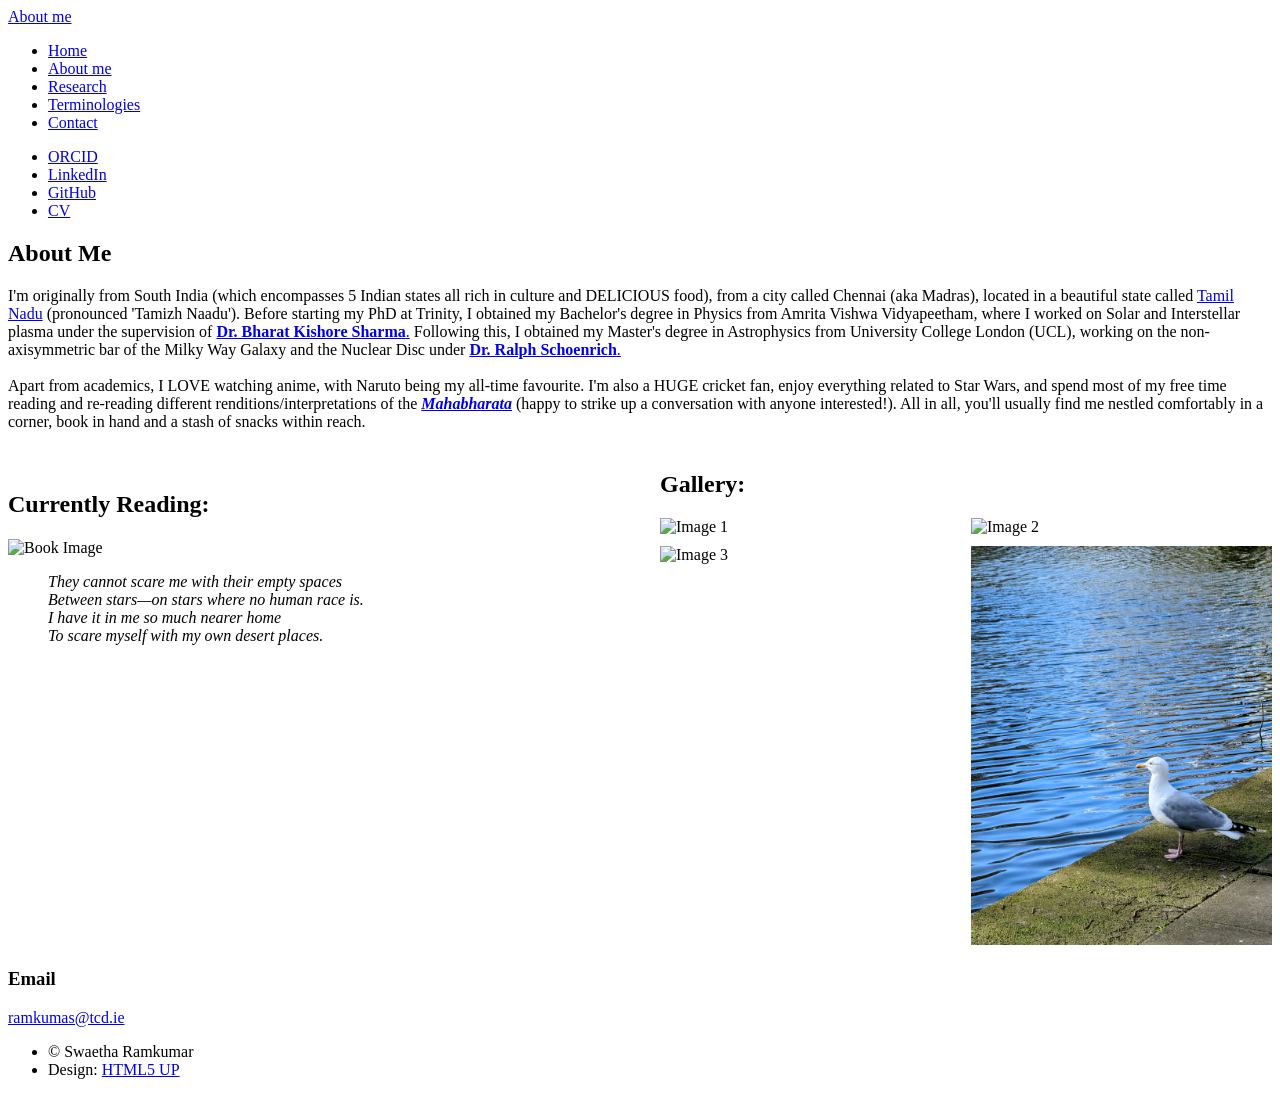
==== about.html @ e41f9b10 "Update about.html" ====
<!DOCTYPE HTML>
<!--
	Massively by HTML5 UP
	html5up.net | @ajlkn
	Free for personal and commercial use under the CCA 3.0 license (html5up.net/license)
-->
<html>
	<head>
		<title>About me</title>
		<meta charset="utf-8" />
		<meta name="viewport" content="width=device-width, initial-scale=1, user-scalable=no" />
		<link rel="stylesheet" href="assets/css/main.css" />
		<noscript><link rel="stylesheet" href="assets/css/noscript.css" /></noscript>

		<style>
			.reading-and-grid-container {
				display: flex; /* Use flexbox for layout */
				align-items: flex-start; /* Align items at the start of the flex container */
				justify-content: space-between; /* Add space between items */
				margin-top: 20px; /* Optional: Add margin to separate from previous content */
			}
			
			.currently-reading {
				flex: 0 0 50%; /* Set width of Currently Reading section to 50% */
				margin-right: 20px; /* Add spacing between Currently Reading and Image Grid */
			}
			
			.image-grid {
				flex: 0 0 50%; /* Set width of Image Grid to 50% */
			}
			
			/* Styles for Image Grid and Currently Reading sections remain unchanged */			

			.currently-reading{
				margin-top: 20px;
				margin-bottom: 20px;
			}
			.currently-reading img{
				width: 300px;
				height: auto;
				margin-right: 10px;
				vertical-align: middle;
			}
			.image-grid{
				display: grid;
				grid-template-columns: repeat(auto-fill, minmax(200px, 1fr));
				gap: 10px;
			}
			.image-item{
				width: 100%;
				overflow: hidden;
			}
			.image-item img{
				width: 100%;
				height: auto;
				object-fit: cover;
			}
		</style>

	</head>
	<style>
		h1, h2, h3 {
		  text-transform: capitalize;
		}
	  </style>
	<body class="is-preload">

		<!-- Wrapper -->
			<div id="wrapper">

				<!-- Header -->
					<header id="header">
						<a href="index.html" class="logo">About me</a>
					</header>

				<!-- Nav -->
					<nav id="nav">
						<ul class="links">
							<li><a href="index.html">Home</a></li>
                            <li class="active"><a href="about.html">About me</a></li>
							<li><a href="research.html">Research</a></li>
							<li><a href="terminologies.html">Terminologies</a></li>
							<li><a href="contact.html">Contact</a></li>
						</ul>
						<ul class="icons">
							<li><a href="https://orcid.org/0000-0003-0815-8366" class="icon brands fa-orcid"><span class="label">ORCID</span></a></li>
							<li><a href="https://www.linkedin.com/in/swaetharamkumar" class="icon brands fa-linkedin"><span class="label">LinkedIn</span></a></li>
							<li><a href="https://github.com/swaetharamkumar" class="icon brands fa-github"><span class="label">GitHub</span></a></li>
							<li><a href="CV_Swaetha.pdf" class="icon solid fa-file-pdf"><span class="label">CV</span></a></li>

						</ul>
					</nav>
				
				<!-- Main -->
					<div id="main">

						<!-- Post -->
							<section class="post">
								<header class="major">
									<h2>About me</h2>
								</header>
								<!-- <p>Donec eget ex magna.</p> -->
								<p> I'm originally from South India (which encompasses 5 Indian states all rich in culture and DELICIOUS food),
                                    from a city called Chennai (aka Madras), located in a beautiful state called <a href="https://en.wikipedia.org/wiki/Tamil_Nadu#:~:text=Tamil%20Nadu%20(%2Fˌtæ,the%20southernmost%20state%20of%20India.">Tamil Nadu</a> (pronounced 'Tamizh Naadu').
                                    
									Before starting my PhD at Trinity, I obtained my Bachelor's degree in Physics from Amrita Vishwa Vidyapeetham,
                                    where I worked on Solar and Interstellar plasma under the supervision of <a href="https://www.amrita.edu/faculty/bharat-kishore-sharma/"><b>Dr. Bharat Kishore Sharma</b>.</a>
                                    Following this, I obtained my Master's degree in Astrophysics from University College London (UCL), working on the non-axisymmetric bar of the Milky Way Galaxy and the Nuclear Disc
                                    under <a href="https://www.ucl.ac.uk/mssl/people/dr-ralph-schoenrich"><b>Dr. Ralph Schoenrich</b>.</a><br/>
                                    <br />
                                    Apart from academics, I LOVE watching anime, with Naruto being my all-time favourite.
                                    I'm also a HUGE cricket fan, enjoy everything related to Star Wars, and spend most of my free time reading and re-reading different renditions/interpretations of the <a href="https://en.wikipedia.org/wiki/Mahabharata"><b><i>Mahabharata</i></b></a> (happy to strike up a conversation with anyone interested!).
                                    All in all, you'll usually find me nestled comfortably in a corner, book in hand and a stash of snacks within reach.
                                </p>

								<!-- Currently Reading Section -->
    							<!-- <section class="currently-reading">
        							<h2>Currently reading:</h2>
        							<div>
            							<img src="images/Book.JPG" alt="Book Image">
            							<span><em><blockquote>There are more dreams and lives in your body than you realise, Narada.<br/>They all exist together.<br/>The mind itself is maya.</blockquote></em></span>
        							</div>
    							</section> -->

                                <!-- <span class="image fit"><img src="images/Amrita1.jpg" alt="" /> <i class="caption">Amrita Coimbatore (main) campus; </i> <i class="photo-credit">© Amrita Vishwa Vidyapeetham</i></span> -->
                                
                                
                                <!-- <figure class="half">
                                    <table>
                                      <tr>
                                        <td>
                                          <img style="width:400px;" src="images/Amrita2.jpg">
                                        </td>
                                        <td>
                                          <img style="height: 533px;" "width:400px;" src="images/Amrita4.jpg">
                                        </td>
                                      </tr>
                                    </table> -->
                                    <!-- <figcaption>Caption describing these two images.</figcaption> -->
                                  <!-- </figure> -->

								<!-- <div class="image-grid">
									<div class="image-item">
										<img src="images/Amrita2.jpg" alt="Image 1">
									</div>
									<div class="image-item">
										<img src="images/Amrita4.jpg" alt="Image 2">
									</div>
								</div> -->

								<!-- Currently Reading Section and Image Grid Container -->
								<div class="reading-and-grid-container">
    								<!-- Currently Reading Section -->
    								<section class="currently-reading">
        								<h2>Currently reading:</h2>
        								<div>
            								<img src="images/Book.JPG" alt="Book Image">
            								<span><em><blockquote>They cannot scare me with their empty spaces<br/>Between stars—on stars where no human race is.<br/>I have it in me so much nearer home
<br/>To scare myself with my own desert places.</blockquote></em></span>
        								</div>
   									 </section>

    								<!-- Image Grid -->
									<section class = "image">
										<h2>Gallery:</h2>
										<div class="image-grid">
											<div class="image-item">
												<img src="images/CoM.jpg" alt="Image 1">
											</div>
											<div class="image-item">
												<img src="images/img1.jpg" alt="Image 2">
											</div>
											<div class="image-item">
												<img src="images/Gallery_Image1.PNG" alt="Image 3">
											</div>
											<div class="image-item">
												<img src="images/Gallery_Image2.jpg" alt="Image 4">
											</div>
										</div>
									</section>
    								
								</div>

								
								
                                
                                <!-- <div class="box alt">
                                    <div class="row gtr-50 gtr-uniform">
                                        <div class="col-4"><span class="image fit"><img src="images/Amrita2.jpg" height="500" width="800" alt="" /></span></div>
                                        <div class="col-4"><span class="image fit"><img src="images/Amrita3.jpg" width="1000" alt="" /></span></div>
								 -->
								<!-- <p>Donec eget ex magna. Interdum et malesuada fames ac ante ipsum primis in faucibus. Pellentesque venenatis dolor imperdiet dolor mattis sagittis. Praesent rutrum sem diam, vitae egestas enim auctor sit amet. Pellentesque leo mauris, consectetur id ipsum sit amet, fergiat. Pellentesque in mi eu massa lacinia malesuada et a elit. Donec urna ex, lacinia in purus ac, pretium pulvinar mauris. Nunc lorem mauris, fringilla in aliquam at, euismod in lectus. Pellentesque habitant morbi tristique senectus et netus et malesuada fames ac turpis egestas. Curabitur sapien risus, commodo eget turpis at, elementum convallis enim turpis, lorem ipsum dolor sit amet nullam.</p> -->
								<!-- <p>Lorem ipsum dolor sit amet, consectetur adipiscing elit. Duis dapibus rutrum facilisis. Class aptent taciti sociosqu ad litora torquent per conubia nostra, per inceptos himenaeos. Etiam tristique libero eu nibh porttitor fermentum. Nullam venenatis erat id vehicula viverra. Nunc ultrices eros ut ultricies condimentum. Mauris risus lacus, blandit sit amet venenatis non, bibendum vitae dolor. Nunc lorem mauris, fringilla in aliquam at, euismod in lectus. Pellentesque habitant morbi tristique senectus et netus et malesuada fames ac turpis egestas. In non lorem sit amet elit placerat maximus. Pellentesque aliquam maximus risus. Donec eget ex magna. Interdum et malesuada fames ac ante ipsum primis in faucibus. Pellentesque venenatis dolor imperdiet dolor mattis sagittis. Praesent rutrum sem diam, vitae egestas enim auctor sit amet. Pellentesque leo mauris, consectetur id ipsum.</p> -->
							</section>

					</div>

				<!-- Footer -->
					<footer id="footer">
							<section>
								<h3>Email</h3>
								<p><a href="mailto: ramkumas@tcd.ie" <span class="label"></span>ramkumas@tcd.ie</a></p>
								<!-- <p><a href="#">ramkumas@tcd.ie</a></p> -->
							</section>
							
						</section>
					</footer>

				<!-- Copyright -->
					<div id="copyright">
						<ul><li>&copy; Swaetha Ramkumar</li><li>Design: <a href="https://html5up.net">HTML5 UP</a></li></ul>
					</div>

			</div>

		<!-- Scripts -->
			<script src="assets/js/jquery.min.js"></script>
			<script src="assets/js/jquery.scrollex.min.js"></script>
			<script src="assets/js/jquery.scrolly.min.js"></script>
			<script src="assets/js/browser.min.js"></script>
			<script src="assets/js/breakpoints.min.js"></script>
			<script src="assets/js/util.js"></script>
			<script src="assets/js/main.js"></script>

	</body>
</html>
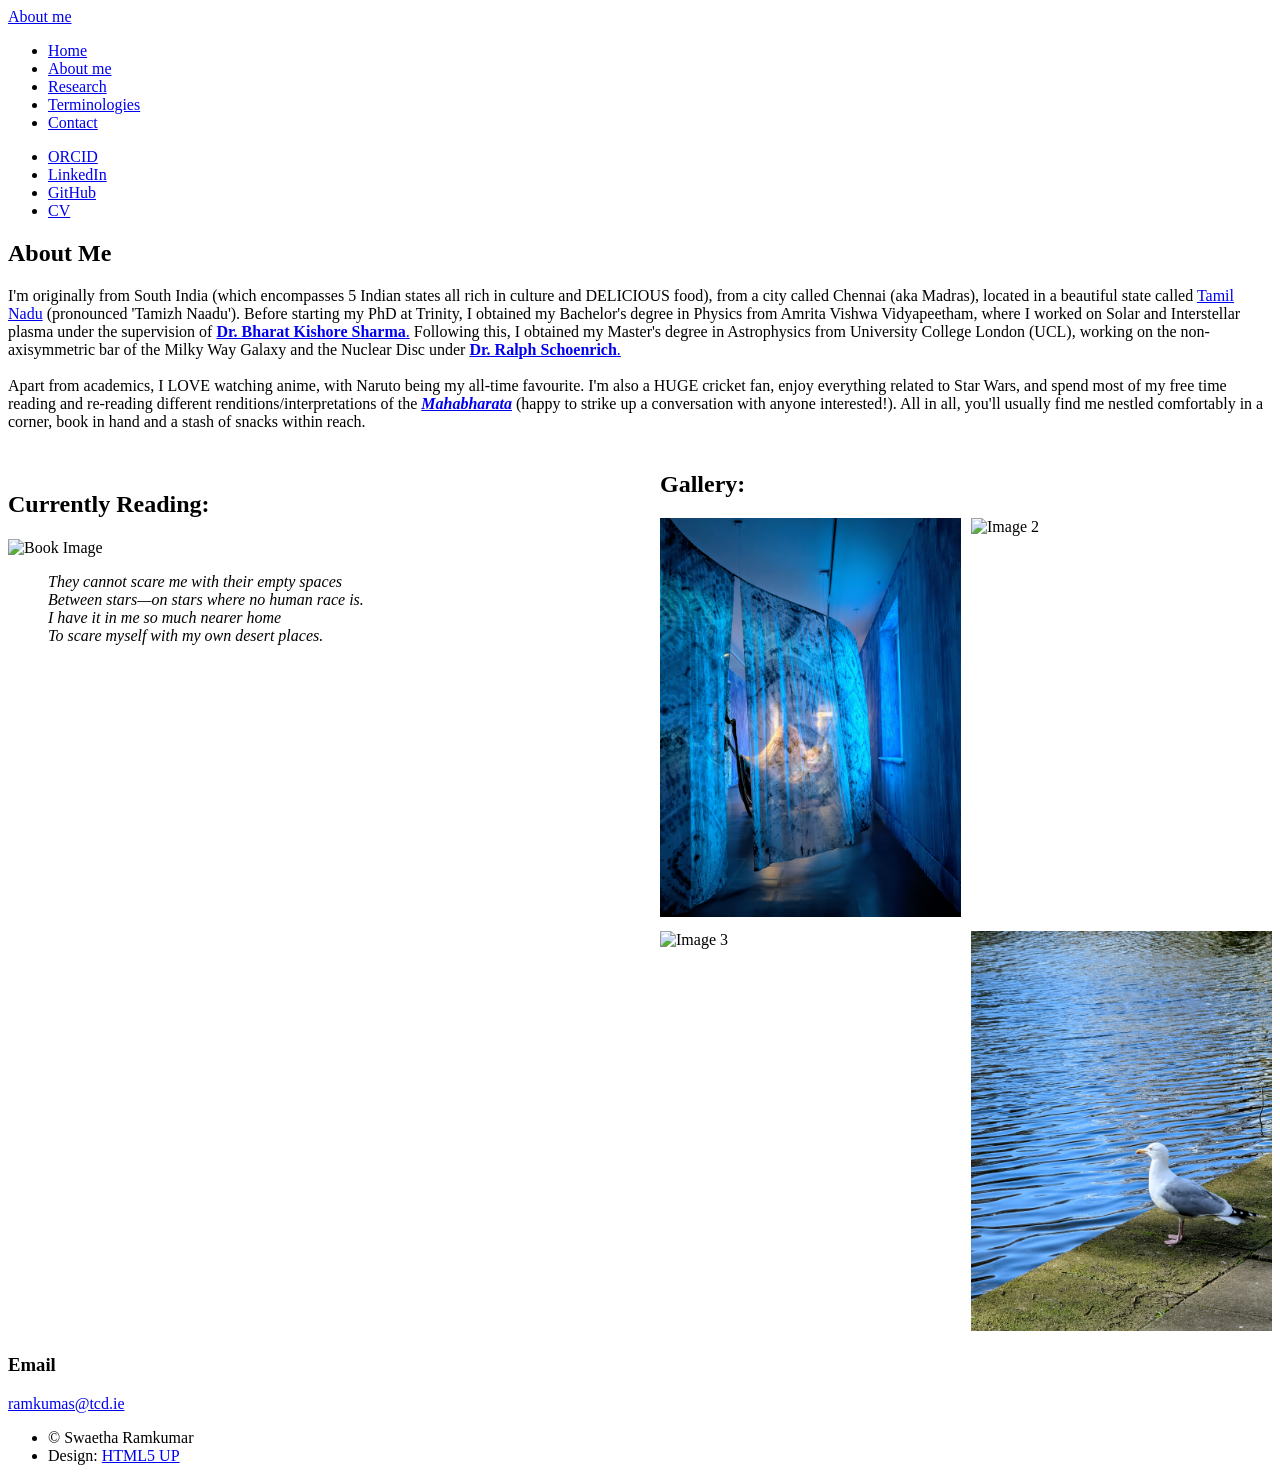
==== commit a2aab197: "Update about.html" ====
--- a/about.html
+++ b/about.html
@@ -165,13 +165,13 @@
 										<h2>Gallery:</h2>
 										<div class="image-grid">
 											<div class="image-item">
-												<img src="images/CoM.jpg" alt="Image 1">
+												<img src="images/Gallery_Image3.jpg" alt="Image 1">
 											</div>
 											<div class="image-item">
 												<img src="images/img1.jpg" alt="Image 2">
 											</div>
 											<div class="image-item">
-												<img src="images/Gallery_Image1.PNG" alt="Image 3">
+												<img src="images/Gallery_Image1.jpg" alt="Image 3">
 											</div>
 											<div class="image-item">
 												<img src="images/Gallery_Image2.jpg" alt="Image 4">
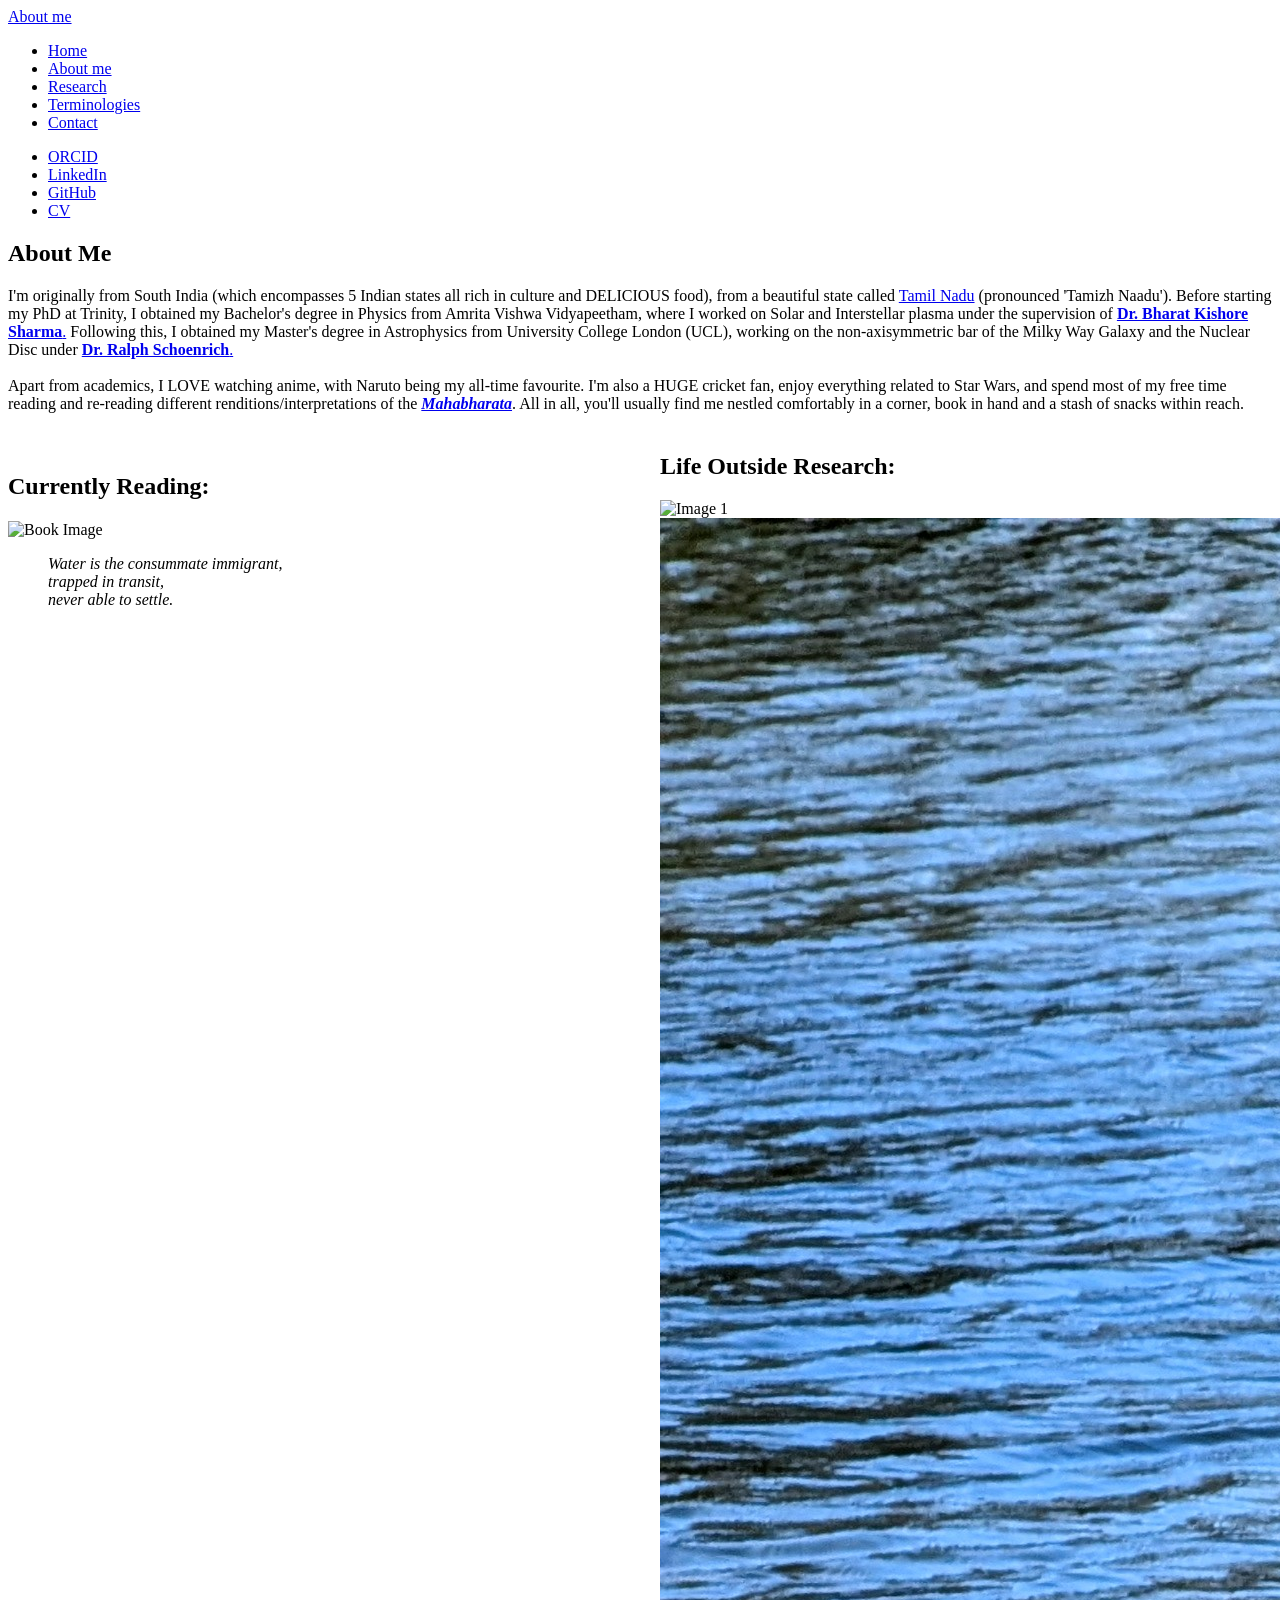
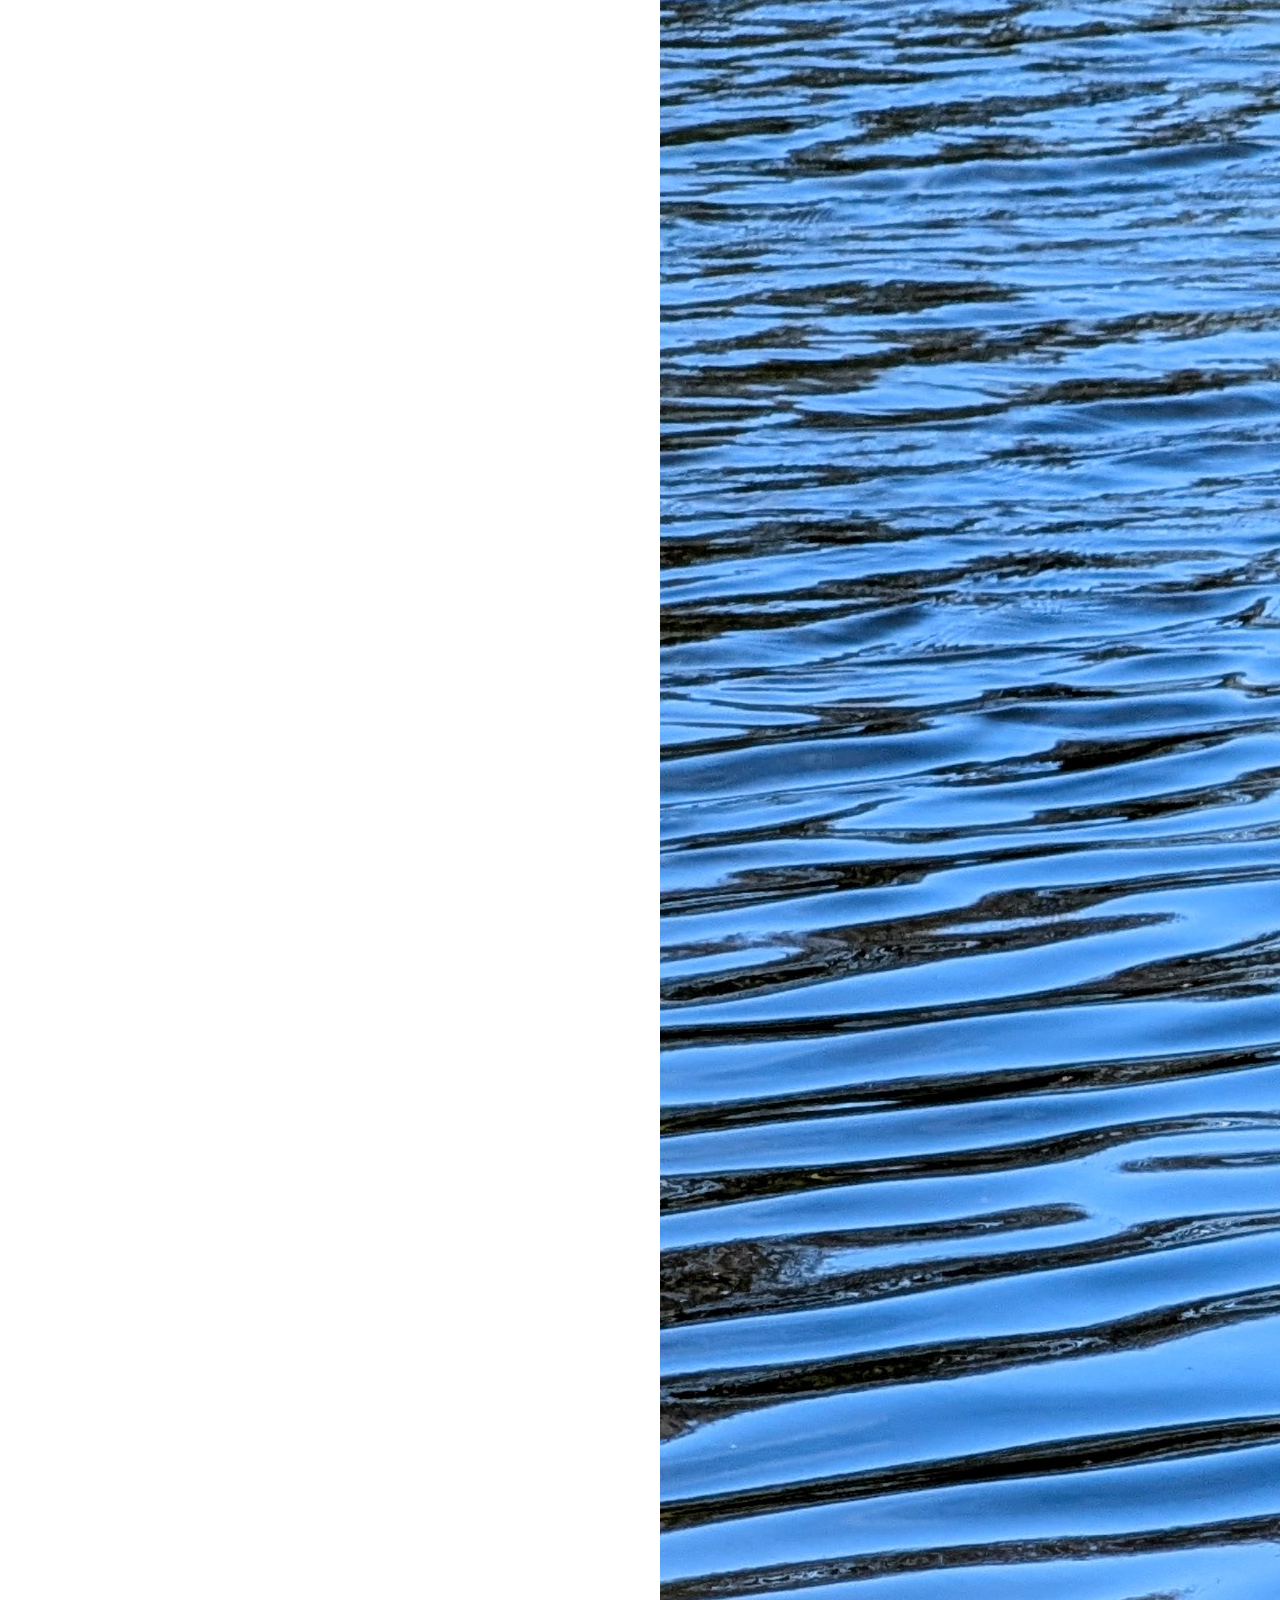
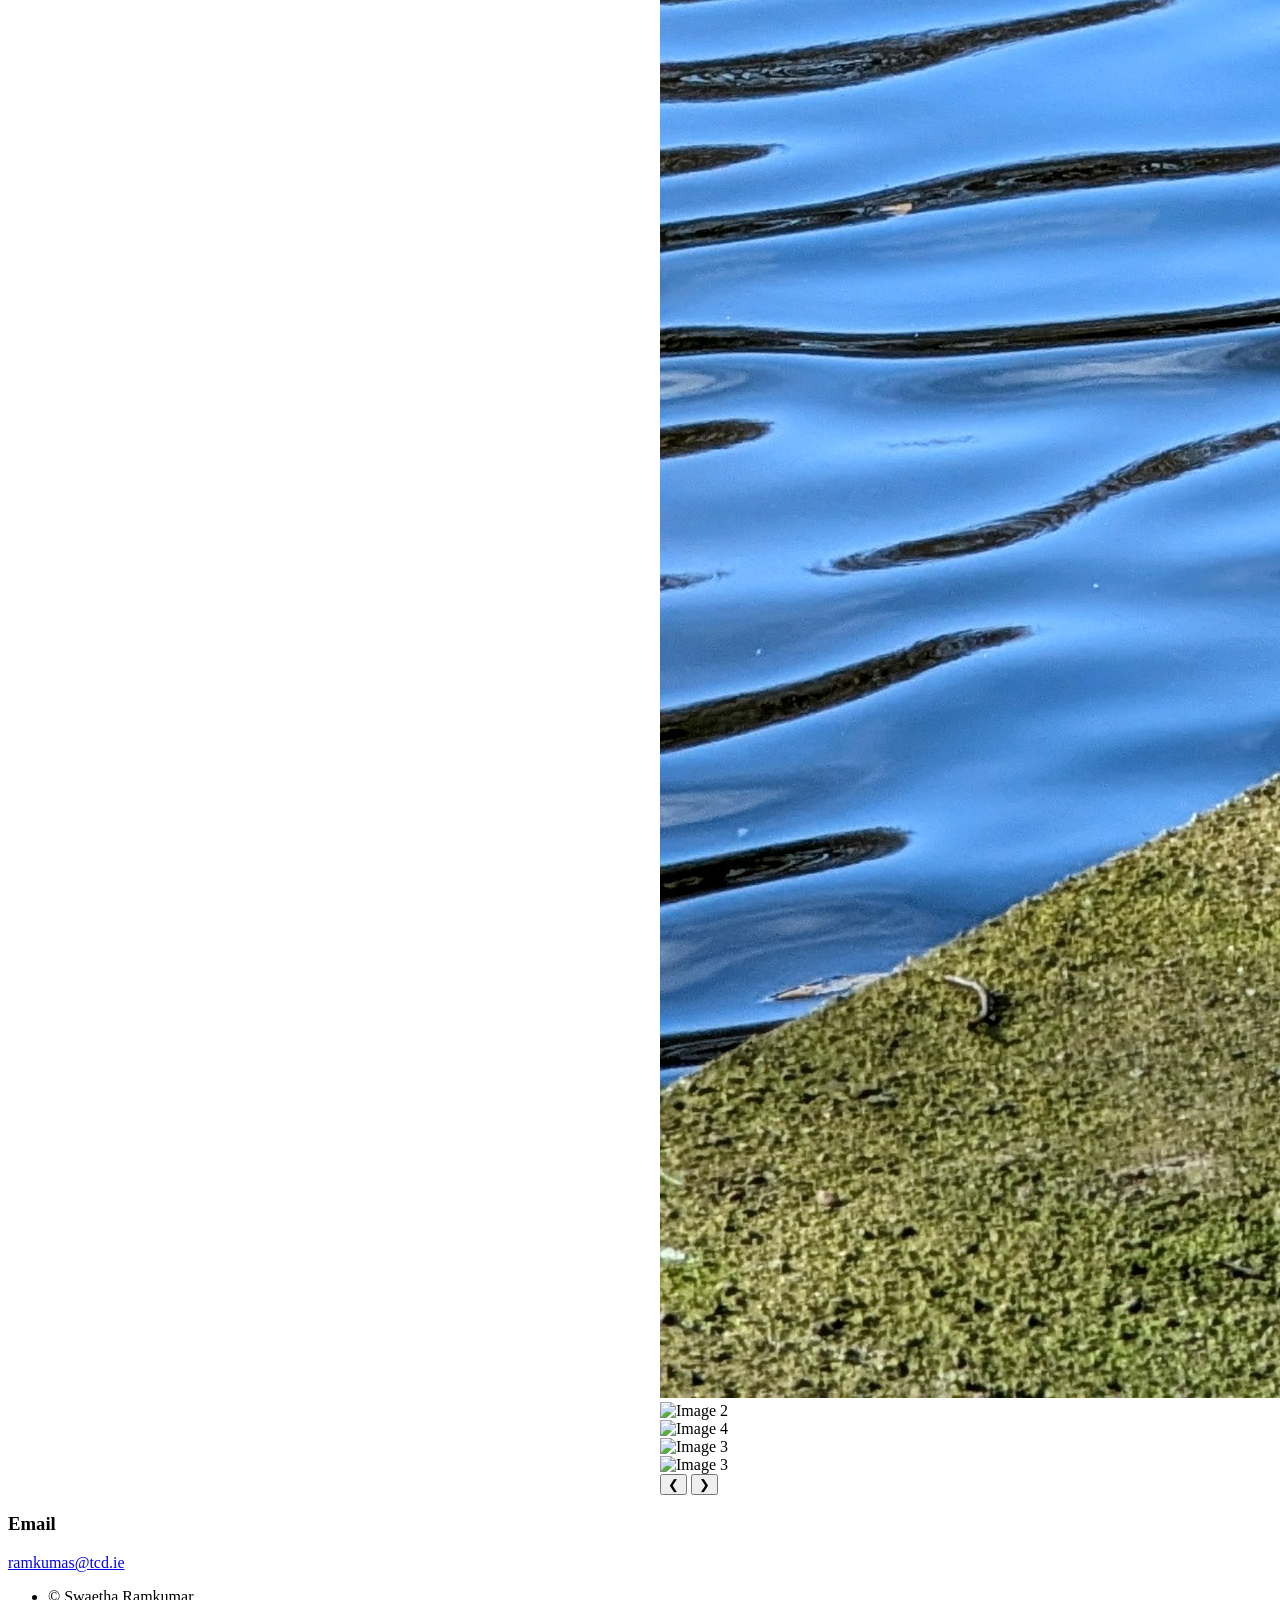
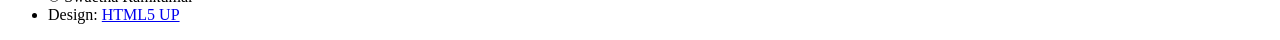
==== commit 421aaaa8: "Add files via upload" ====
--- a/about.html
+++ b/about.html
@@ -101,7 +101,7 @@
 								</header>
 								<!-- <p>Donec eget ex magna.</p> -->
 								<p> I'm originally from South India (which encompasses 5 Indian states all rich in culture and DELICIOUS food),
-                                    from a city called Chennai (aka Madras), located in a beautiful state called <a href="https://en.wikipedia.org/wiki/Tamil_Nadu#:~:text=Tamil%20Nadu%20(%2Fˌtæ,the%20southernmost%20state%20of%20India.">Tamil Nadu</a> (pronounced 'Tamizh Naadu').
+                                    from a beautiful state called <a href="https://en.wikipedia.org/wiki/Tamil_Nadu#:~:text=Tamil%20Nadu%20(%2Fˌtæ,the%20southernmost%20state%20of%20India.">Tamil Nadu</a> (pronounced 'Tamizh Naadu').
                                     
 									Before starting my PhD at Trinity, I obtained my Bachelor's degree in Physics from Amrita Vishwa Vidyapeetham,
                                     where I worked on Solar and Interstellar plasma under the supervision of <a href="https://www.amrita.edu/faculty/bharat-kishore-sharma/"><b>Dr. Bharat Kishore Sharma</b>.</a>
@@ -109,44 +109,9 @@
                                     under <a href="https://www.ucl.ac.uk/mssl/people/dr-ralph-schoenrich"><b>Dr. Ralph Schoenrich</b>.</a><br/>
                                     <br />
                                     Apart from academics, I LOVE watching anime, with Naruto being my all-time favourite.
-                                    I'm also a HUGE cricket fan, enjoy everything related to Star Wars, and spend most of my free time reading and re-reading different renditions/interpretations of the <a href="https://en.wikipedia.org/wiki/Mahabharata"><b><i>Mahabharata</i></b></a> (happy to strike up a conversation with anyone interested!).
+                                    I'm also a HUGE cricket fan, enjoy everything related to Star Wars, and spend most of my free time reading and re-reading different renditions/interpretations of the <a href="https://en.wikipedia.org/wiki/Mahabharata"><b><i>Mahabharata</i></b></a>.
                                     All in all, you'll usually find me nestled comfortably in a corner, book in hand and a stash of snacks within reach.
                                 </p>
-
-								<!-- Currently Reading Section -->
-    							<!-- <section class="currently-reading">
-        							<h2>Currently reading:</h2>
-        							<div>
-            							<img src="images/Book.JPG" alt="Book Image">
-            							<span><em><blockquote>There are more dreams and lives in your body than you realise, Narada.<br/>They all exist together.<br/>The mind itself is maya.</blockquote></em></span>
-        							</div>
-    							</section> -->
-
-                                <!-- <span class="image fit"><img src="images/Amrita1.jpg" alt="" /> <i class="caption">Amrita Coimbatore (main) campus; </i> <i class="photo-credit">© Amrita Vishwa Vidyapeetham</i></span> -->
-                                
-                                
-                                <!-- <figure class="half">
-                                    <table>
-                                      <tr>
-                                        <td>
-                                          <img style="width:400px;" src="images/Amrita2.jpg">
-                                        </td>
-                                        <td>
-                                          <img style="height: 533px;" "width:400px;" src="images/Amrita4.jpg">
-                                        </td>
-                                      </tr>
-                                    </table> -->
-                                    <!-- <figcaption>Caption describing these two images.</figcaption> -->
-                                  <!-- </figure> -->
-
-								<!-- <div class="image-grid">
-									<div class="image-item">
-										<img src="images/Amrita2.jpg" alt="Image 1">
-									</div>
-									<div class="image-item">
-										<img src="images/Amrita4.jpg" alt="Image 2">
-									</div>
-								</div> -->
 
 								<!-- Currently Reading Section and Image Grid Container -->
 								<div class="reading-and-grid-container">
@@ -155,13 +120,12 @@
         								<h2>Currently reading:</h2>
         								<div>
             								<img src="images/Book.JPG" alt="Book Image">
-            								<span><em><blockquote>They cannot scare me with their empty spaces<br/>Between stars—on stars where no human race is.<br/>I have it in me so much nearer home
-<br/>To scare myself with my own desert places.</blockquote></em></span>
+            								<span><em><blockquote>Water is the consummate immigrant,<br/>trapped in transit,<br/>never able to settle.</blockquote></em></span>
         								</div>
    									 </section>
 
     								<!-- Image Grid -->
-									<section class = "image">
+									<!-- <section class = "image">
 										<h2>Gallery:</h2>
 										<div class="image-grid">
 											<div class="image-item">
@@ -177,7 +141,51 @@
 												<img src="images/Gallery_Image2.jpg" alt="Image 4">
 											</div>
 										</div>
-									</section>
+									</section> -->
+
+									<!-- <section class="carousel-gallery">
+										<h2>Gallery:</h2>
+										<div class="carousel-container">
+											<div class="carousel-track">
+												<img src="images/Gallery_Image3.jpg" alt="Image 1" class="carousel-image">
+												<img src="images/img1.jpg" alt="Image 2" class="carousel-image">
+												<img src="images/Gallery_Image1.jpg" alt="Image 3" class="carousel-image">
+												<img src="images/Gallery_Image2.jpg" alt="Image 4" class="carousel-image">
+											</div>
+										</div>
+										<button class="carousel-btn prev">&#10094;</button>
+										<button class="carousel-btn next">&#10095;</button>
+									</section> -->
+									<!-- <br /> -->
+									<!-- Carousel -->
+									<section class="image">
+										<h2>Life outside research:</h2>
+										<div class="carousel">
+	  										<div class="carousel-slide">
+												<img src="images/Gallery_Image4.jpg" alt="Image 1" />
+	  										</div>
+											  <div class="carousel-slide">
+												<img src="images/Gallery_Image2.jpg" alt="Image 4" />
+	  										</div>
+	  										<div class="carousel-slide">
+												<img src="images/Gallery_Image5.jpg" alt="Image 2" />
+	  										</div>
+											<div class="carousel-slide">
+												<img src="images/Gallery_Image8.jpg" alt="Image 4" />
+	  										</div>
+	  										<div class="carousel-slide">
+												<img src="images/Gallery_Image6.jpg" alt="Image 3" />
+	  										</div>
+											<div class="carousel-slide">
+												<img src="images/Gallery_Image9.jpg" alt="Image 3" />
+	  										</div>
+	  										<button class="carousel-prev">&#10094;</button>
+	  										<button class="carousel-next">&#10095;</button>
+										</div>
+  									</section>
+  
+									
+									
     								
 								</div>
 
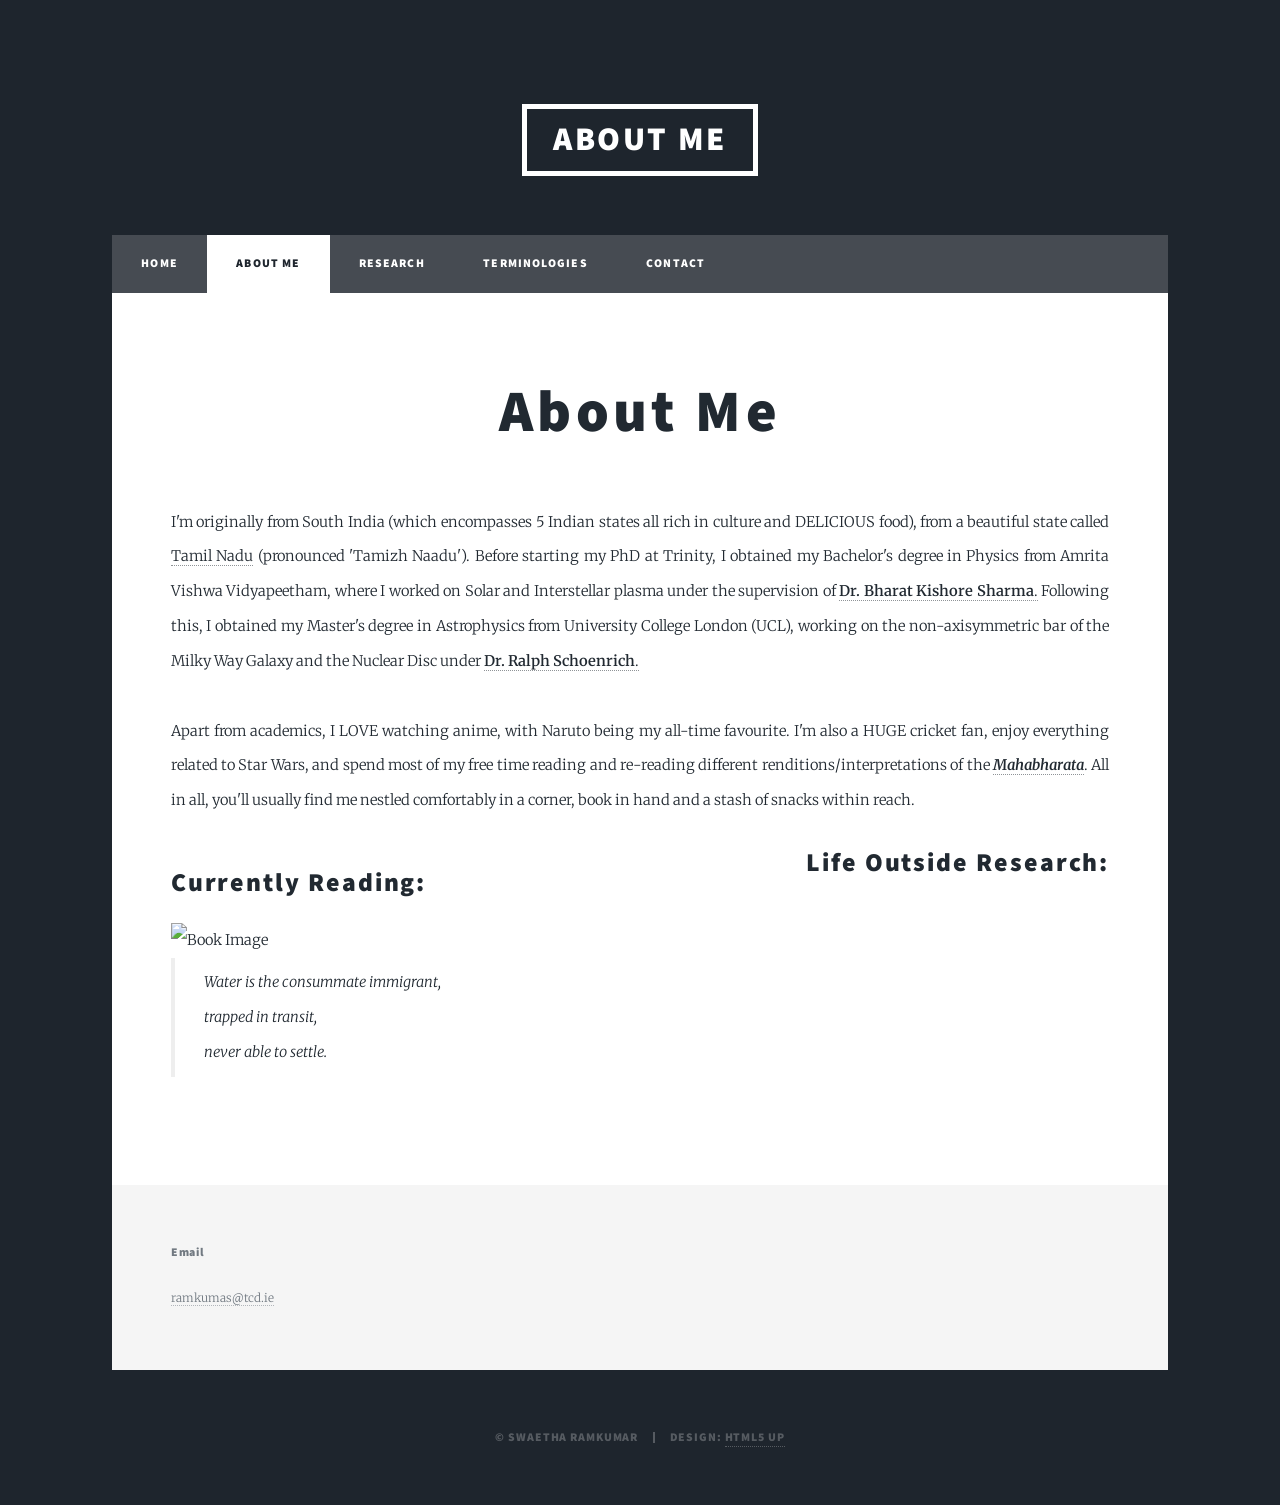
==== commit 3161da0e: "Update about.html" ====
--- a/about.html
+++ b/about.html
@@ -162,22 +162,22 @@
 										<h2>Life outside research:</h2>
 										<div class="carousel">
 	  										<div class="carousel-slide">
-												<img src="images/Gallery_Image4.jpg" alt="Image 1" />
+												<img src="images/Gallery_Image4.JPG" alt="Image 1" />
 	  										</div>
 											  <div class="carousel-slide">
 												<img src="images/Gallery_Image2.jpg" alt="Image 4" />
 	  										</div>
 	  										<div class="carousel-slide">
-												<img src="images/Gallery_Image5.jpg" alt="Image 2" />
+												<img src="images/Gallery_Image5.JPG" alt="Image 2" />
 	  										</div>
 											<div class="carousel-slide">
-												<img src="images/Gallery_Image8.jpg" alt="Image 4" />
+												<img src="images/Gallery_Image8.JPG" alt="Image 4" />
 	  										</div>
 	  										<div class="carousel-slide">
-												<img src="images/Gallery_Image6.jpg" alt="Image 3" />
+												<img src="images/Gallery_Image6.JPG" alt="Image 3" />
 	  										</div>
 											<div class="carousel-slide">
-												<img src="images/Gallery_Image9.jpg" alt="Image 3" />
+												<img src="images/Gallery_Image9.JPG" alt="Image 3" />
 	  										</div>
 	  										<button class="carousel-prev">&#10094;</button>
 	  										<button class="carousel-next">&#10095;</button>
--- a/assets/css/main.css
+++ b/assets/css/main.css
@@ -0,0 +1,4937 @@
+@import url(fontawesome-all.min.css);
+@import url("https://fonts.googleapis.com/css?family=Merriweather:300,700,300italic,700italic|Source+Sans+Pro:900");
+
+/*
+	Massively by HTML5 UP
+	html5up.net | @ajlkn
+	Free for personal and commercial use under the CCA 3.0 license (html5up.net/license)
+*/
+
+html, body, div, span, applet, object,
+iframe, h1, h2, h3, h4, h5, h6, p, blockquote,
+pre, a, abbr, acronym, address, big, cite,
+code, del, dfn, em, img, ins, kbd, q, s, samp,
+small, strike, strong, sub, sup, tt, var, b,
+u, i, center, dl, dt, dd, ol, ul, li, fieldset,
+form, label, legend, table, caption, tbody,
+tfoot, thead, tr, th, td, article, aside,
+canvas, details, embed, figure, figcaption,
+footer, header, hgroup, menu, nav, output, ruby,
+section, summary, time, mark, audio, video {
+	margin: 0;
+	padding: 0;
+	border: 0;
+	font-size: 100%;
+	font: inherit;
+	vertical-align: baseline;}
+
+article, aside, details, figcaption, figure,
+footer, header, hgroup, menu, nav, section {
+	display: block;}
+
+body {
+	line-height: 1;
+}
+
+ol, ul {
+	list-style: none;
+}
+
+blockquote, q {
+	quotes: none;
+}
+
+	blockquote:before, blockquote:after, q:before, q:after {
+		content: '';
+		content: none;
+	}
+
+table {
+	border-collapse: collapse;
+	border-spacing: 0;
+}
+
+body {
+	-webkit-text-size-adjust: none;
+}
+
+mark {
+	background-color: transparent;
+	color: inherit;
+}
+
+input::-moz-focus-inner {
+	border: 0;
+	padding: 0;
+}
+
+input, select, textarea {
+	-moz-appearance: none;
+	-webkit-appearance: none;
+	-ms-appearance: none;
+	appearance: none;
+}
+
+/* Basic */
+
+	@-ms-viewport {
+		width: device-width;
+	}
+
+	body {
+		-ms-overflow-style: scrollbar;
+	}
+
+	@media screen and (max-width: 480px) {
+
+		html, body {
+			min-width: 320px;
+		}
+
+	}
+
+	html {
+		box-sizing: border-box;
+	}
+
+	*, *:before, *:after {
+		box-sizing: inherit;
+	}
+
+	body {
+		background-color: #1e252d;
+	}
+
+		body.is-preload *, body.is-preload *:before, body.is-preload *:after {
+			-moz-animation: none !important;
+			-webkit-animation: none !important;
+			-ms-animation: none !important;
+			animation: none !important;
+			-moz-transition: none !important;
+			-webkit-transition: none !important;
+			-ms-transition: none !important;
+			transition: none !important;
+		}
+
+/* Type */
+
+	html {
+		font-size: 16pt;
+	}
+
+		@media screen and (max-width: 1680px) {
+
+			html {
+				font-size: 12pt;
+			}
+
+		}
+
+		@media screen and (max-width: 1280px) {
+
+			html {
+				font-size: 11pt;
+			}
+
+		}
+
+		@media screen and (max-width: 360px) {
+
+			html {
+				font-size: 10pt;
+			}
+
+		}
+
+	body {
+		color: #212931;
+	}
+
+	body, input, select, textarea {
+		font-family: "Merriweather", Georgia, serif;
+		font-weight: 300;
+		font-size: 1rem;
+		line-height: 2.375;
+	}
+
+	a {
+		-moz-transition: color 0.2s ease-in-out, background-color 0.2s ease-in-out, border-color 0.2s ease-in-out, box-shadow 0.2s ease-in-out;
+		-webkit-transition: color 0.2s ease-in-out, background-color 0.2s ease-in-out, border-color 0.2s ease-in-out, box-shadow 0.2s ease-in-out;
+		-ms-transition: color 0.2s ease-in-out, background-color 0.2s ease-in-out, border-color 0.2s ease-in-out, box-shadow 0.2s ease-in-out;
+		transition: color 0.2s ease-in-out, background-color 0.2s ease-in-out, border-color 0.2s ease-in-out, box-shadow 0.2s ease-in-out;
+		border-bottom: dotted 1px;
+		text-decoration: none;
+	}
+
+		a:hover {
+			border-bottom-color: transparent;
+		}
+
+	strong, b {
+		font-weight: 600;
+	}
+
+	em, i {
+		font-style: italic;
+	}
+
+	p {
+		text-align: justify;
+		margin: 0 0 2rem 0;
+	}
+
+	h1, h2, h3, h4, h5, h6 {
+		font-family: "Source Sans Pro", Helvetica, sans-serif;
+		font-weight: 900;
+		line-height: 1.5;
+		letter-spacing: 0.075em;
+		text-transform: uppercase;
+		margin: 0 0 1rem 0;
+	}
+
+		h1 a, h2 a, h3 a, h4 a, h5 a, h6 a {
+			border-bottom: 0;
+			color: inherit;
+			text-decoration: none;
+		}
+
+	h1 {
+		font-size: 4rem;
+		line-height: 1.1;
+		margin: 0 0 2rem 0;
+	}
+
+	h2 {
+		font-size: 1.75rem;
+		line-height: 1.3;
+		margin: 0 0 1.5rem 0;
+	}
+
+	h3 {
+		font-size: 1.25rem;
+		margin: 0 0 1.5rem 0;
+	}
+
+	h4 {
+		font-size: 1rem;
+	}
+
+	h5 {
+		font-size: 0.9rem;
+	}
+
+	h6 {
+		font-size: 0.8rem;
+	}
+
+	sub {
+		font-size: 0.8rem;
+		position: relative;
+		top: 0.5rem;
+	}
+
+	sup {
+		font-size: 0.8rem;
+		position: relative;
+		top: -0.5rem;
+	}
+
+	blockquote {
+		border-left: solid 4px;
+		font-style: italic;
+		margin: 0 0 2rem 0;
+		padding: 0.5rem 0 0.5rem 2rem;
+	}
+
+	code {
+		border: solid 2px;
+		font-family: "Courier New", monospace;
+		font-size: 0.9rem;
+		margin: 0 0.25rem;
+		padding: 0.25rem 0.65rem;
+	}
+
+	pre {
+		-webkit-overflow-scrolling: touch;
+		font-family: "Courier New", monospace;
+		font-size: 0.9rem;
+		margin: 0 0 2rem 0;
+	}
+
+		pre code {
+			display: block;
+			line-height: 1.75;
+			padding: 1rem 1.5rem;
+			overflow-x: auto;
+		}
+
+	hr {
+		border: 0;
+		border-bottom: solid 2px;
+		margin: 3rem 0;
+	}
+
+		hr.major {
+			margin: 5rem 0;
+		}
+
+	.align-left {
+		text-align: left;
+	}
+
+	.align-center {
+		text-align: center;
+	}
+
+	.align-right {
+		text-align: right;
+	}
+
+	input, select, textarea {
+		color: #212931;
+	}
+
+	a {
+		color: #212931;
+		border-bottom-color: rgba(33, 41, 49, 0.5);
+	}
+
+		a:hover {
+			border-bottom-color: transparent;
+			color: #18bfef !important;
+		}
+
+	strong, b {
+		color: #212931;
+	}
+
+	h1, h2, h3, h4, h5, h6 {
+		color: #212931;
+	}
+
+	blockquote {
+		border-left-color: #eeeeee;
+	}
+
+	code {
+		background: rgba(220, 220, 220, 0.25);
+		border-color: #eeeeee;
+	}
+
+	hr {
+		border-bottom-color: #eeeeee;
+	}
+
+/* Row */
+
+	.row {
+		display: flex;
+		flex-wrap: wrap;
+		box-sizing: border-box;
+		align-items: stretch;
+	}
+
+		.row > * {
+			box-sizing: border-box;
+		}
+
+		.row.gtr-uniform > * > :last-child {
+			margin-bottom: 0;
+		}
+
+		.row.aln-left {
+			justify-content: flex-start;
+		}
+
+		.row.aln-center {
+			justify-content: center;
+		}
+
+		.row.aln-right {
+			justify-content: flex-end;
+		}
+
+		.row.aln-top {
+			align-items: flex-start;
+		}
+
+		.row.aln-middle {
+			align-items: center;
+		}
+
+		.row.aln-bottom {
+			align-items: flex-end;
+		}
+
+		.row > .imp {
+			order: -1;
+		}
+
+		.row > .col-1 {
+			width: 8.33333%;
+		}
+
+		.row > .off-1 {
+			margin-left: 8.33333%;
+		}
+
+		.row > .col-2 {
+			width: 16.66667%;
+		}
+
+		.row > .off-2 {
+			margin-left: 16.66667%;
+		}
+
+		.row > .col-3 {
+			width: 25%;
+		}
+
+		.row > .off-3 {
+			margin-left: 25%;
+		}
+
+		.row > .col-4 {
+			width: 33.33333%;
+		}
+
+		.row > .off-4 {
+			margin-left: 33.33333%;
+		}
+
+		.row > .col-5 {
+			width: 41.66667%;
+		}
+
+		.row > .off-5 {
+			margin-left: 41.66667%;
+		}
+
+		.row > .col-6 {
+			width: 50%;
+		}
+
+		.row > .off-6 {
+			margin-left: 50%;
+		}
+
+		.row > .col-7 {
+			width: 58.33333%;
+		}
+
+		.row > .off-7 {
+			margin-left: 58.33333%;
+		}
+
+		.row > .col-8 {
+			width: 66.66667%;
+		}
+
+		.row > .off-8 {
+			margin-left: 66.66667%;
+		}
+
+		.row > .col-9 {
+			width: 75%;
+		}
+
+		.row > .off-9 {
+			margin-left: 75%;
+		}
+
+		.row > .col-10 {
+			width: 83.33333%;
+		}
+
+		.row > .off-10 {
+			margin-left: 83.33333%;
+		}
+
+		.row > .col-11 {
+			width: 91.66667%;
+		}
+
+		.row > .off-11 {
+			margin-left: 91.66667%;
+		}
+
+		.row > .col-12 {
+			width: 100%;
+		}
+
+		.row > .off-12 {
+			margin-left: 100%;
+		}
+
+		.row.gtr-0 {
+			margin-top: 0;
+			margin-left: 0rem;
+		}
+
+			.row.gtr-0 > * {
+				padding: 0 0 0 0rem;
+			}
+
+			.row.gtr-0.gtr-uniform {
+				margin-top: 0rem;
+			}
+
+				.row.gtr-0.gtr-uniform > * {
+					padding-top: 0rem;
+				}
+
+		.row.gtr-25 {
+			margin-top: 0;
+			margin-left: -0.375rem;
+		}
+
+			.row.gtr-25 > * {
+				padding: 0 0 0 0.375rem;
+			}
+
+			.row.gtr-25.gtr-uniform {
+				margin-top: -0.375rem;
+			}
+
+				.row.gtr-25.gtr-uniform > * {
+					padding-top: 0.375rem;
+				}
+
+		.row.gtr-50 {
+			margin-top: 0;
+			margin-left: -0.75rem;
+		}
+
+			.row.gtr-50 > * {
+				padding: 0 0 0 0.75rem;
+			}
+
+			.row.gtr-50.gtr-uniform {
+				margin-top: -0.75rem;
+			}
+
+				.row.gtr-50.gtr-uniform > * {
+					padding-top: 0.75rem;
+				}
+
+		.row {
+			margin-top: 0;
+			margin-left: -1.5rem;
+		}
+
+			.row > * {
+				padding: 0 0 0 1.5rem;
+			}
+
+			.row.gtr-uniform {
+				margin-top: -1.5rem;
+			}
+
+				.row.gtr-uniform > * {
+					padding-top: 1.5rem;
+				}
+
+		.row.gtr-150 {
+			margin-top: 0;
+			margin-left: -2.25rem;
+		}
+
+			.row.gtr-150 > * {
+				padding: 0 0 0 2.25rem;
+			}
+
+			.row.gtr-150.gtr-uniform {
+				margin-top: -2.25rem;
+			}
+
+				.row.gtr-150.gtr-uniform > * {
+					padding-top: 2.25rem;
+				}
+
+		.row.gtr-200 {
+			margin-top: 0;
+			margin-left: -3rem;
+		}
+
+			.row.gtr-200 > * {
+				padding: 0 0 0 3rem;
+			}
+
+			.row.gtr-200.gtr-uniform {
+				margin-top: -3rem;
+			}
+
+				.row.gtr-200.gtr-uniform > * {
+					padding-top: 3rem;
+				}
+
+		@media screen and (max-width: 1680px) {
+
+			.row {
+				display: flex;
+				flex-wrap: wrap;
+				box-sizing: border-box;
+				align-items: stretch;
+			}
+
+				.row > * {
+					box-sizing: border-box;
+				}
+
+				.row.gtr-uniform > * > :last-child {
+					margin-bottom: 0;
+				}
+
+				.row.aln-left {
+					justify-content: flex-start;
+				}
+
+				.row.aln-center {
+					justify-content: center;
+				}
+
+				.row.aln-right {
+					justify-content: flex-end;
+				}
+
+				.row.aln-top {
+					align-items: flex-start;
+				}
+
+				.row.aln-middle {
+					align-items: center;
+				}
+
+				.row.aln-bottom {
+					align-items: flex-end;
+				}
+
+				.row > .imp-xlarge {
+					order: -1;
+				}
+
+				.row > .col-1-xlarge {
+					width: 8.33333%;
+				}
+
+				.row > .off-1-xlarge {
+					margin-left: 8.33333%;
+				}
+
+				.row > .col-2-xlarge {
+					width: 16.66667%;
+				}
+
+				.row > .off-2-xlarge {
+					margin-left: 16.66667%;
+				}
+
+				.row > .col-3-xlarge {
+					width: 25%;
+				}
+
+				.row > .off-3-xlarge {
+					margin-left: 25%;
+				}
+
+				.row > .col-4-xlarge {
+					width: 33.33333%;
+				}
+
+				.row > .off-4-xlarge {
+					margin-left: 33.33333%;
+				}
+
+				.row > .col-5-xlarge {
+					width: 41.66667%;
+				}
+
+				.row > .off-5-xlarge {
+					margin-left: 41.66667%;
+				}
+
+				.row > .col-6-xlarge {
+					width: 50%;
+				}
+
+				.row > .off-6-xlarge {
+					margin-left: 50%;
+				}
+
+				.row > .col-7-xlarge {
+					width: 58.33333%;
+				}
+
+				.row > .off-7-xlarge {
+					margin-left: 58.33333%;
+				}
+
+				.row > .col-8-xlarge {
+					width: 66.66667%;
+				}
+
+				.row > .off-8-xlarge {
+					margin-left: 66.66667%;
+				}
+
+				.row > .col-9-xlarge {
+					width: 75%;
+				}
+
+				.row > .off-9-xlarge {
+					margin-left: 75%;
+				}
+
+				.row > .col-10-xlarge {
+					width: 83.33333%;
+				}
+
+				.row > .off-10-xlarge {
+					margin-left: 83.33333%;
+				}
+
+				.row > .col-11-xlarge {
+					width: 91.66667%;
+				}
+
+				.row > .off-11-xlarge {
+					margin-left: 91.66667%;
+				}
+
+				.row > .col-12-xlarge {
+					width: 100%;
+				}
+
+				.row > .off-12-xlarge {
+					margin-left: 100%;
+				}
+
+				.row.gtr-0 {
+					margin-top: 0;
+					margin-left: 0rem;
+				}
+
+					.row.gtr-0 > * {
+						padding: 0 0 0 0rem;
+					}
+
+					.row.gtr-0.gtr-uniform {
+						margin-top: 0rem;
+					}
+
+						.row.gtr-0.gtr-uniform > * {
+							padding-top: 0rem;
+						}
+
+				.row.gtr-25 {
+					margin-top: 0;
+					margin-left: -0.375rem;
+				}
+
+					.row.gtr-25 > * {
+						padding: 0 0 0 0.375rem;
+					}
+
+					.row.gtr-25.gtr-uniform {
+						margin-top: -0.375rem;
+					}
+
+						.row.gtr-25.gtr-uniform > * {
+							padding-top: 0.375rem;
+						}
+
+				.row.gtr-50 {
+					margin-top: 0;
+					margin-left: -0.75rem;
+				}
+
+					.row.gtr-50 > * {
+						padding: 0 0 0 0.75rem;
+					}
+
+					.row.gtr-50.gtr-uniform {
+						margin-top: -0.75rem;
+					}
+
+						.row.gtr-50.gtr-uniform > * {
+							padding-top: 0.75rem;
+						}
+
+				.row {
+					margin-top: 0;
+					margin-left: -1.5rem;
+				}
+
+					.row > * {
+						padding: 0 0 0 1.5rem;
+					}
+
+					.row.gtr-uniform {
+						margin-top: -1.5rem;
+					}
+
+						.row.gtr-uniform > * {
+							padding-top: 1.5rem;
+						}
+
+				.row.gtr-150 {
+					margin-top: 0;
+					margin-left: -2.25rem;
+				}
+
+					.row.gtr-150 > * {
+						padding: 0 0 0 2.25rem;
+					}
+
+					.row.gtr-150.gtr-uniform {
+						margin-top: -2.25rem;
+					}
+
+						.row.gtr-150.gtr-uniform > * {
+							padding-top: 2.25rem;
+						}
+
+				.row.gtr-200 {
+					margin-top: 0;
+					margin-left: -3rem;
+				}
+
+					.row.gtr-200 > * {
+						padding: 0 0 0 3rem;
+					}
+
+					.row.gtr-200.gtr-uniform {
+						margin-top: -3rem;
+					}
+
+						.row.gtr-200.gtr-uniform > * {
+							padding-top: 3rem;
+						}
+
+		}
+
+		@media screen and (max-width: 1280px) {
+
+			.row {
+				display: flex;
+				flex-wrap: wrap;
+				box-sizing: border-box;
+				align-items: stretch;
+			}
+
+				.row > * {
+					box-sizing: border-box;
+				}
+
+				.row.gtr-uniform > * > :last-child {
+					margin-bottom: 0;
+				}
+
+				.row.aln-left {
+					justify-content: flex-start;
+				}
+
+				.row.aln-center {
+					justify-content: center;
+				}
+
+				.row.aln-right {
+					justify-content: flex-end;
+				}
+
+				.row.aln-top {
+					align-items: flex-start;
+				}
+
+				.row.aln-middle {
+					align-items: center;
+				}
+
+				.row.aln-bottom {
+					align-items: flex-end;
+				}
+
+				.row > .imp-large {
+					order: -1;
+				}
+
+				.row > .col-1-large {
+					width: 8.33333%;
+				}
+
+				.row > .off-1-large {
+					margin-left: 8.33333%;
+				}
+
+				.row > .col-2-large {
+					width: 16.66667%;
+				}
+
+				.row > .off-2-large {
+					margin-left: 16.66667%;
+				}
+
+				.row > .col-3-large {
+					width: 25%;
+				}
+
+				.row > .off-3-large {
+					margin-left: 25%;
+				}
+
+				.row > .col-4-large {
+					width: 33.33333%;
+				}
+
+				.row > .off-4-large {
+					margin-left: 33.33333%;
+				}
+
+				.row > .col-5-large {
+					width: 41.66667%;
+				}
+
+				.row > .off-5-large {
+					margin-left: 41.66667%;
+				}
+
+				.row > .col-6-large {
+					width: 50%;
+				}
+
+				.row > .off-6-large {
+					margin-left: 50%;
+				}
+
+				.row > .col-7-large {
+					width: 58.33333%;
+				}
+
+				.row > .off-7-large {
+					margin-left: 58.33333%;
+				}
+
+				.row > .col-8-large {
+					width: 66.66667%;
+				}
+
+				.row > .off-8-large {
+					margin-left: 66.66667%;
+				}
+
+				.row > .col-9-large {
+					width: 75%;
+				}
+
+				.row > .off-9-large {
+					margin-left: 75%;
+				}
+
+				.row > .col-10-large {
+					width: 83.33333%;
+				}
+
+				.row > .off-10-large {
+					margin-left: 83.33333%;
+				}
+
+				.row > .col-11-large {
+					width: 91.66667%;
+				}
+
+				.row > .off-11-large {
+					margin-left: 91.66667%;
+				}
+
+				.row > .col-12-large {
+					width: 100%;
+				}
+
+				.row > .off-12-large {
+					margin-left: 100%;
+				}
+
+				.row.gtr-0 {
+					margin-top: 0;
+					margin-left: 0rem;
+				}
+
+					.row.gtr-0 > * {
+						padding: 0 0 0 0rem;
+					}
+
+					.row.gtr-0.gtr-uniform {
+						margin-top: 0rem;
+					}
+
+						.row.gtr-0.gtr-uniform > * {
+							padding-top: 0rem;
+						}
+
+				.row.gtr-25 {
+					margin-top: 0;
+					margin-left: -0.375rem;
+				}
+
+					.row.gtr-25 > * {
+						padding: 0 0 0 0.375rem;
+					}
+
+					.row.gtr-25.gtr-uniform {
+						margin-top: -0.375rem;
+					}
+
+						.row.gtr-25.gtr-uniform > * {
+							padding-top: 0.375rem;
+						}
+
+				.row.gtr-50 {
+					margin-top: 0;
+					margin-left: -0.75rem;
+				}
+
+					.row.gtr-50 > * {
+						padding: 0 0 0 0.75rem;
+					}
+
+					.row.gtr-50.gtr-uniform {
+						margin-top: -0.75rem;
+					}
+
+						.row.gtr-50.gtr-uniform > * {
+							padding-top: 0.75rem;
+						}
+
+				.row {
+					margin-top: 0;
+					margin-left: -1.5rem;
+				}
+
+					.row > * {
+						padding: 0 0 0 1.5rem;
+					}
+
+					.row.gtr-uniform {
+						margin-top: -1.5rem;
+					}
+
+						.row.gtr-uniform > * {
+							padding-top: 1.5rem;
+						}
+
+				.row.gtr-150 {
+					margin-top: 0;
+					margin-left: -2.25rem;
+				}
+
+					.row.gtr-150 > * {
+						padding: 0 0 0 2.25rem;
+					}
+
+					.row.gtr-150.gtr-uniform {
+						margin-top: -2.25rem;
+					}
+
+						.row.gtr-150.gtr-uniform > * {
+							padding-top: 2.25rem;
+						}
+
+				.row.gtr-200 {
+					margin-top: 0;
+					margin-left: -3rem;
+				}
+
+					.row.gtr-200 > * {
+						padding: 0 0 0 3rem;
+					}
+
+					.row.gtr-200.gtr-uniform {
+						margin-top: -3rem;
+					}
+
+						.row.gtr-200.gtr-uniform > * {
+							padding-top: 3rem;
+						}
+
+		}
+
+		@media screen and (max-width: 980px) {
+
+			.row {
+				display: flex;
+				flex-wrap: wrap;
+				box-sizing: border-box;
+				align-items: stretch;
+			}
+
+				.row > * {
+					box-sizing: border-box;
+				}
+
+				.row.gtr-uniform > * > :last-child {
+					margin-bottom: 0;
+				}
+
+				.row.aln-left {
+					justify-content: flex-start;
+				}
+
+				.row.aln-center {
+					justify-content: center;
+				}
+
+				.row.aln-right {
+					justify-content: flex-end;
+				}
+
+				.row.aln-top {
+					align-items: flex-start;
+				}
+
+				.row.aln-middle {
+					align-items: center;
+				}
+
+				.row.aln-bottom {
+					align-items: flex-end;
+				}
+
+				.row > .imp-medium {
+					order: -1;
+				}
+
+				.row > .col-1-medium {
+					width: 8.33333%;
+				}
+
+				.row > .off-1-medium {
+					margin-left: 8.33333%;
+				}
+
+				.row > .col-2-medium {
+					width: 16.66667%;
+				}
+
+				.row > .off-2-medium {
+					margin-left: 16.66667%;
+				}
+
+				.row > .col-3-medium {
+					width: 25%;
+				}
+
+				.row > .off-3-medium {
+					margin-left: 25%;
+				}
+
+				.row > .col-4-medium {
+					width: 33.33333%;
+				}
+
+				.row > .off-4-medium {
+					margin-left: 33.33333%;
+				}
+
+				.row > .col-5-medium {
+					width: 41.66667%;
+				}
+
+				.row > .off-5-medium {
+					margin-left: 41.66667%;
+				}
+
+				.row > .col-6-medium {
+					width: 50%;
+				}
+
+				.row > .off-6-medium {
+					margin-left: 50%;
+				}
+
+				.row > .col-7-medium {
+					width: 58.33333%;
+				}
+
+				.row > .off-7-medium {
+					margin-left: 58.33333%;
+				}
+
+				.row > .col-8-medium {
+					width: 66.66667%;
+				}
+
+				.row > .off-8-medium {
+					margin-left: 66.66667%;
+				}
+
+				.row > .col-9-medium {
+					width: 75%;
+				}
+
+				.row > .off-9-medium {
+					margin-left: 75%;
+				}
+
+				.row > .col-10-medium {
+					width: 83.33333%;
+				}
+
+				.row > .off-10-medium {
+					margin-left: 83.33333%;
+				}
+
+				.row > .col-11-medium {
+					width: 91.66667%;
+				}
+
+				.row > .off-11-medium {
+					margin-left: 91.66667%;
+				}
+
+				.row > .col-12-medium {
+					width: 100%;
+				}
+
+				.row > .off-12-medium {
+					margin-left: 100%;
+				}
+
+				.row.gtr-0 {
+					margin-top: 0;
+					margin-left: 0rem;
+				}
+
+					.row.gtr-0 > * {
+						padding: 0 0 0 0rem;
+					}
+
+					.row.gtr-0.gtr-uniform {
+						margin-top: 0rem;
+					}
+
+						.row.gtr-0.gtr-uniform > * {
+							padding-top: 0rem;
+						}
+
+				.row.gtr-25 {
+					margin-top: 0;
+					margin-left: -0.375rem;
+				}
+
+					.row.gtr-25 > * {
+						padding: 0 0 0 0.375rem;
+					}
+
+					.row.gtr-25.gtr-uniform {
+						margin-top: -0.375rem;
+					}
+
+						.row.gtr-25.gtr-uniform > * {
+							padding-top: 0.375rem;
+						}
+
+				.row.gtr-50 {
+					margin-top: 0;
+					margin-left: -0.75rem;
+				}
+
+					.row.gtr-50 > * {
+						padding: 0 0 0 0.75rem;
+					}
+
+					.row.gtr-50.gtr-uniform {
+						margin-top: -0.75rem;
+					}
+
+						.row.gtr-50.gtr-uniform > * {
+							padding-top: 0.75rem;
+						}
+
+				.row {
+					margin-top: 0;
+					margin-left: -1.5rem;
+				}
+
+					.row > * {
+						padding: 0 0 0 1.5rem;
+					}
+
+					.row.gtr-uniform {
+						margin-top: -1.5rem;
+					}
+
+						.row.gtr-uniform > * {
+							padding-top: 1.5rem;
+						}
+
+				.row.gtr-150 {
+					margin-top: 0;
+					margin-left: -2.25rem;
+				}
+
+					.row.gtr-150 > * {
+						padding: 0 0 0 2.25rem;
+					}
+
+					.row.gtr-150.gtr-uniform {
+						margin-top: -2.25rem;
+					}
+
+						.row.gtr-150.gtr-uniform > * {
+							padding-top: 2.25rem;
+						}
+
+				.row.gtr-200 {
+					margin-top: 0;
+					margin-left: -3rem;
+				}
+
+					.row.gtr-200 > * {
+						padding: 0 0 0 3rem;
+					}
+
+					.row.gtr-200.gtr-uniform {
+						margin-top: -3rem;
+					}
+
+						.row.gtr-200.gtr-uniform > * {
+							padding-top: 3rem;
+						}
+
+		}
+
+		@media screen and (max-width: 736px) {
+
+			.row {
+				display: flex;
+				flex-wrap: wrap;
+				box-sizing: border-box;
+				align-items: stretch;
+			}
+
+				.row > * {
+					box-sizing: border-box;
+				}
+
+				.row.gtr-uniform > * > :last-child {
+					margin-bottom: 0;
+				}
+
+				.row.aln-left {
+					justify-content: flex-start;
+				}
+
+				.row.aln-center {
+					justify-content: center;
+				}
+
+				.row.aln-right {
+					justify-content: flex-end;
+				}
+
+				.row.aln-top {
+					align-items: flex-start;
+				}
+
+				.row.aln-middle {
+					align-items: center;
+				}
+
+				.row.aln-bottom {
+					align-items: flex-end;
+				}
+
+				.row > .imp-small {
+					order: -1;
+				}
+
+				.row > .col-1-small {
+					width: 8.33333%;
+				}
+
+				.row > .off-1-small {
+					margin-left: 8.33333%;
+				}
+
+				.row > .col-2-small {
+					width: 16.66667%;
+				}
+
+				.row > .off-2-small {
+					margin-left: 16.66667%;
+				}
+
+				.row > .col-3-small {
+					width: 25%;
+				}
+
+				.row > .off-3-small {
+					margin-left: 25%;
+				}
+
+				.row > .col-4-small {
+					width: 33.33333%;
+				}
+
+				.row > .off-4-small {
+					margin-left: 33.33333%;
+				}
+
+				.row > .col-5-small {
+					width: 41.66667%;
+				}
+
+				.row > .off-5-small {
+					margin-left: 41.66667%;
+				}
+
+				.row > .col-6-small {
+					width: 50%;
+				}
+
+				.row > .off-6-small {
+					margin-left: 50%;
+				}
+
+				.row > .col-7-small {
+					width: 58.33333%;
+				}
+
+				.row > .off-7-small {
+					margin-left: 58.33333%;
+				}
+
+				.row > .col-8-small {
+					width: 66.66667%;
+				}
+
+				.row > .off-8-small {
+					margin-left: 66.66667%;
+				}
+
+				.row > .col-9-small {
+					width: 75%;
+				}
+
+				.row > .off-9-small {
+					margin-left: 75%;
+				}
+
+				.row > .col-10-small {
+					width: 83.33333%;
+				}
+
+				.row > .off-10-small {
+					margin-left: 83.33333%;
+				}
+
+				.row > .col-11-small {
+					width: 91.66667%;
+				}
+
+				.row > .off-11-small {
+					margin-left: 91.66667%;
+				}
+
+				.row > .col-12-small {
+					width: 100%;
+				}
+
+				.row > .off-12-small {
+					margin-left: 100%;
+				}
+
+				.row.gtr-0 {
+					margin-top: 0;
+					margin-left: 0rem;
+				}
+
+					.row.gtr-0 > * {
+						padding: 0 0 0 0rem;
+					}
+
+					.row.gtr-0.gtr-uniform {
+						margin-top: 0rem;
+					}
+
+						.row.gtr-0.gtr-uniform > * {
+							padding-top: 0rem;
+						}
+
+				.row.gtr-25 {
+					margin-top: 0;
+					margin-left: -0.375rem;
+				}
+
+					.row.gtr-25 > * {
+						padding: 0 0 0 0.375rem;
+					}
+
+					.row.gtr-25.gtr-uniform {
+						margin-top: -0.375rem;
+					}
+
+						.row.gtr-25.gtr-uniform > * {
+							padding-top: 0.375rem;
+						}
+
+				.row.gtr-50 {
+					margin-top: 0;
+					margin-left: -0.75rem;
+				}
+
+					.row.gtr-50 > * {
+						padding: 0 0 0 0.75rem;
+					}
+
+					.row.gtr-50.gtr-uniform {
+						margin-top: -0.75rem;
+					}
+
+						.row.gtr-50.gtr-uniform > * {
+							padding-top: 0.75rem;
+						}
+
+				.row {
+					margin-top: 0;
+					margin-left: -1.5rem;
+				}
+
+					.row > * {
+						padding: 0 0 0 1.5rem;
+					}
+
+					.row.gtr-uniform {
+						margin-top: -1.5rem;
+					}
+
+						.row.gtr-uniform > * {
+							padding-top: 1.5rem;
+						}
+
+				.row.gtr-150 {
+					margin-top: 0;
+					margin-left: -2.25rem;
+				}
+
+					.row.gtr-150 > * {
+						padding: 0 0 0 2.25rem;
+					}
+
+					.row.gtr-150.gtr-uniform {
+						margin-top: -2.25rem;
+					}
+
+						.row.gtr-150.gtr-uniform > * {
+							padding-top: 2.25rem;
+						}
+
+				.row.gtr-200 {
+					margin-top: 0;
+					margin-left: -3rem;
+				}
+
+					.row.gtr-200 > * {
+						padding: 0 0 0 3rem;
+					}
+
+					.row.gtr-200.gtr-uniform {
+						margin-top: -3rem;
+					}
+
+						.row.gtr-200.gtr-uniform > * {
+							padding-top: 3rem;
+						}
+
+		}
+
+		@media screen and (max-width: 480px) {
+
+			.row {
+				display: flex;
+				flex-wrap: wrap;
+				box-sizing: border-box;
+				align-items: stretch;
+			}
+
+				.row > * {
+					box-sizing: border-box;
+				}
+
+				.row.gtr-uniform > * > :last-child {
+					margin-bottom: 0;
+				}
+
+				.row.aln-left {
+					justify-content: flex-start;
+				}
+
+				.row.aln-center {
+					justify-content: center;
+				}
+
+				.row.aln-right {
+					justify-content: flex-end;
+				}
+
+				.row.aln-top {
+					align-items: flex-start;
+				}
+
+				.row.aln-middle {
+					align-items: center;
+				}
+
+				.row.aln-bottom {
+					align-items: flex-end;
+				}
+
+				.row > .imp-xsmall {
+					order: -1;
+				}
+
+				.row > .col-1-xsmall {
+					width: 8.33333%;
+				}
+
+				.row > .off-1-xsmall {
+					margin-left: 8.33333%;
+				}
+
+				.row > .col-2-xsmall {
+					width: 16.66667%;
+				}
+
+				.row > .off-2-xsmall {
+					margin-left: 16.66667%;
+				}
+
+				.row > .col-3-xsmall {
+					width: 25%;
+				}
+
+				.row > .off-3-xsmall {
+					margin-left: 25%;
+				}
+
+				.row > .col-4-xsmall {
+					width: 33.33333%;
+				}
+
+				.row > .off-4-xsmall {
+					margin-left: 33.33333%;
+				}
+
+				.row > .col-5-xsmall {
+					width: 41.66667%;
+				}
+
+				.row > .off-5-xsmall {
+					margin-left: 41.66667%;
+				}
+
+				.row > .col-6-xsmall {
+					width: 50%;
+				}
+
+				.row > .off-6-xsmall {
+					margin-left: 50%;
+				}
+
+				.row > .col-7-xsmall {
+					width: 58.33333%;
+				}
+
+				.row > .off-7-xsmall {
+					margin-left: 58.33333%;
+				}
+
+				.row > .col-8-xsmall {
+					width: 66.66667%;
+				}
+
+				.row > .off-8-xsmall {
+					margin-left: 66.66667%;
+				}
+
+				.row > .col-9-xsmall {
+					width: 75%;
+				}
+
+				.row > .off-9-xsmall {
+					margin-left: 75%;
+				}
+
+				.row > .col-10-xsmall {
+					width: 83.33333%;
+				}
+
+				.row > .off-10-xsmall {
+					margin-left: 83.33333%;
+				}
+
+				.row > .col-11-xsmall {
+					width: 91.66667%;
+				}
+
+				.row > .off-11-xsmall {
+					margin-left: 91.66667%;
+				}
+
+				.row > .col-12-xsmall {
+					width: 100%;
+				}
+
+				.row > .off-12-xsmall {
+					margin-left: 100%;
+				}
+
+				.row.gtr-0 {
+					margin-top: 0;
+					margin-left: 0rem;
+				}
+
+					.row.gtr-0 > * {
+						padding: 0 0 0 0rem;
+					}
+
+					.row.gtr-0.gtr-uniform {
+						margin-top: 0rem;
+					}
+
+						.row.gtr-0.gtr-uniform > * {
+							padding-top: 0rem;
+						}
+
+				.row.gtr-25 {
+					margin-top: 0;
+					margin-left: -0.375rem;
+				}
+
+					.row.gtr-25 > * {
+						padding: 0 0 0 0.375rem;
+					}
+
+					.row.gtr-25.gtr-uniform {
+						margin-top: -0.375rem;
+					}
+
+						.row.gtr-25.gtr-uniform > * {
+							padding-top: 0.375rem;
+						}
+
+				.row.gtr-50 {
+					margin-top: 0;
+					margin-left: -0.75rem;
+				}
+
+					.row.gtr-50 > * {
+						padding: 0 0 0 0.75rem;
+					}
+
+					.row.gtr-50.gtr-uniform {
+						margin-top: -0.75rem;
+					}
+
+						.row.gtr-50.gtr-uniform > * {
+							padding-top: 0.75rem;
+						}
+
+				.row {
+					margin-top: 0;
+					margin-left: -1.5rem;
+				}
+
+					.row > * {
+						padding: 0 0 0 1.5rem;
+					}
+
+					.row.gtr-uniform {
+						margin-top: -1.5rem;
+					}
+
+						.row.gtr-uniform > * {
+							padding-top: 1.5rem;
+						}
+
+				.row.gtr-150 {
+					margin-top: 0;
+					margin-left: -2.25rem;
+				}
+
+					.row.gtr-150 > * {
+						padding: 0 0 0 2.25rem;
+					}
+
+					.row.gtr-150.gtr-uniform {
+						margin-top: -2.25rem;
+					}
+
+						.row.gtr-150.gtr-uniform > * {
+							padding-top: 2.25rem;
+						}
+
+				.row.gtr-200 {
+					margin-top: 0;
+					margin-left: -3rem;
+				}
+
+					.row.gtr-200 > * {
+						padding: 0 0 0 3rem;
+					}
+
+					.row.gtr-200.gtr-uniform {
+						margin-top: -3rem;
+					}
+
+						.row.gtr-200.gtr-uniform > * {
+							padding-top: 3rem;
+						}
+
+		}
+
+		@media screen and (max-width: 360px) {
+
+			.row {
+				display: flex;
+				flex-wrap: wrap;
+				box-sizing: border-box;
+				align-items: stretch;
+			}
+
+				.row > * {
+					box-sizing: border-box;
+				}
+
+				.row.gtr-uniform > * > :last-child {
+					margin-bottom: 0;
+				}
+
+				.row.aln-left {
+					justify-content: flex-start;
+				}
+
+				.row.aln-center {
+					justify-content: center;
+				}
+
+				.row.aln-right {
+					justify-content: flex-end;
+				}
+
+				.row.aln-top {
+					align-items: flex-start;
+				}
+
+				.row.aln-middle {
+					align-items: center;
+				}
+
+				.row.aln-bottom {
+					align-items: flex-end;
+				}
+
+				.row > .imp-xxsmall {
+					order: -1;
+				}
+
+				.row > .col-1-xxsmall {
+					width: 8.33333%;
+				}
+
+				.row > .off-1-xxsmall {
+					margin-left: 8.33333%;
+				}
+
+				.row > .col-2-xxsmall {
+					width: 16.66667%;
+				}
+
+				.row > .off-2-xxsmall {
+					margin-left: 16.66667%;
+				}
+
+				.row > .col-3-xxsmall {
+					width: 25%;
+				}
+
+				.row > .off-3-xxsmall {
+					margin-left: 25%;
+				}
+
+				.row > .col-4-xxsmall {
+					width: 33.33333%;
+				}
+
+				.row > .off-4-xxsmall {
+					margin-left: 33.33333%;
+				}
+
+				.row > .col-5-xxsmall {
+					width: 41.66667%;
+				}
+
+				.row > .off-5-xxsmall {
+					margin-left: 41.66667%;
+				}
+
+				.row > .col-6-xxsmall {
+					width: 50%;
+				}
+
+				.row > .off-6-xxsmall {
+					margin-left: 50%;
+				}
+
+				.row > .col-7-xxsmall {
+					width: 58.33333%;
+				}
+
+				.row > .off-7-xxsmall {
+					margin-left: 58.33333%;
+				}
+
+				.row > .col-8-xxsmall {
+					width: 66.66667%;
+				}
+
+				.row > .off-8-xxsmall {
+					margin-left: 66.66667%;
+				}
+
+				.row > .col-9-xxsmall {
+					width: 75%;
+				}
+
+				.row > .off-9-xxsmall {
+					margin-left: 75%;
+				}
+
+				.row > .col-10-xxsmall {
+					width: 83.33333%;
+				}
+
+				.row > .off-10-xxsmall {
+					margin-left: 83.33333%;
+				}
+
+				.row > .col-11-xxsmall {
+					width: 91.66667%;
+				}
+
+				.row > .off-11-xxsmall {
+					margin-left: 91.66667%;
+				}
+
+				.row > .col-12-xxsmall {
+					width: 100%;
+				}
+
+				.row > .off-12-xxsmall {
+					margin-left: 100%;
+				}
+
+				.row.gtr-0 {
+					margin-top: 0;
+					margin-left: 0rem;
+				}
+
+					.row.gtr-0 > * {
+						padding: 0 0 0 0rem;
+					}
+
+					.row.gtr-0.gtr-uniform {
+						margin-top: 0rem;
+					}
+
+						.row.gtr-0.gtr-uniform > * {
+							padding-top: 0rem;
+						}
+
+				.row.gtr-25 {
+					margin-top: 0;
+					margin-left: -0.375rem;
+				}
+
+					.row.gtr-25 > * {
+						padding: 0 0 0 0.375rem;
+					}
+
+					.row.gtr-25.gtr-uniform {
+						margin-top: -0.375rem;
+					}
+
+						.row.gtr-25.gtr-uniform > * {
+							padding-top: 0.375rem;
+						}
+
+				.row.gtr-50 {
+					margin-top: 0;
+					margin-left: -0.75rem;
+				}
+
+					.row.gtr-50 > * {
+						padding: 0 0 0 0.75rem;
+					}
+
+					.row.gtr-50.gtr-uniform {
+						margin-top: -0.75rem;
+					}
+
+						.row.gtr-50.gtr-uniform > * {
+							padding-top: 0.75rem;
+						}
+
+				.row {
+					margin-top: 0;
+					margin-left: -1.5rem;
+				}
+
+					.row > * {
+						padding: 0 0 0 1.5rem;
+					}
+
+					.row.gtr-uniform {
+						margin-top: -1.5rem;
+					}
+
+						.row.gtr-uniform > * {
+							padding-top: 1.5rem;
+						}
+
+				.row.gtr-150 {
+					margin-top: 0;
+					margin-left: -2.25rem;
+				}
+
+					.row.gtr-150 > * {
+						padding: 0 0 0 2.25rem;
+					}
+
+					.row.gtr-150.gtr-uniform {
+						margin-top: -2.25rem;
+					}
+
+						.row.gtr-150.gtr-uniform > * {
+							padding-top: 2.25rem;
+						}
+
+				.row.gtr-200 {
+					margin-top: 0;
+					margin-left: -3rem;
+				}
+
+					.row.gtr-200 > * {
+						padding: 0 0 0 3rem;
+					}
+
+					.row.gtr-200.gtr-uniform {
+						margin-top: -3rem;
+					}
+
+						.row.gtr-200.gtr-uniform > * {
+							padding-top: 3rem;
+						}
+
+		}
+
+/* Box */
+
+	.box {
+		border: solid 2px;
+		margin-bottom: 2rem;
+		padding: 1.5rem;
+	}
+
+		.box > :last-child,
+		.box > :last-child > :last-child,
+		.box > :last-child > :last-child > :last-child {
+			margin-bottom: 0;
+		}
+
+		.box.alt {
+			border: 0;
+			border-radius: 0;
+			padding: 0;
+		}
+
+	.box {
+		border-color: #eeeeee;
+	}
+
+/* Button */
+
+	input[type="submit"],
+	input[type="reset"],
+	input[type="button"],
+	button,
+	.button {
+		-moz-appearance: none;
+		-webkit-appearance: none;
+		-ms-appearance: none;
+		appearance: none;
+		-moz-transition: background-color 0.2s ease-in-out, box-shadow 0.2s ease-in-out, color 0.2s ease-in-out;
+		-webkit-transition: background-color 0.2s ease-in-out, box-shadow 0.2s ease-in-out, color 0.2s ease-in-out;
+		-ms-transition: background-color 0.2s ease-in-out, box-shadow 0.2s ease-in-out, color 0.2s ease-in-out;
+		transition: background-color 0.2s ease-in-out, box-shadow 0.2s ease-in-out, color 0.2s ease-in-out;
+		border: 0;
+		border-radius: 0;
+		cursor: pointer;
+		display: inline-block;
+		font-family: "Source Sans Pro", Helvetica, sans-serif;
+		font-size: 0.8rem;
+		font-weight: 900;
+		letter-spacing: 0.075em;
+		height: 3rem;
+		line-height: 3rem;
+		padding: 0 2rem;
+		text-align: center;
+		text-decoration: none;
+		text-transform: uppercase;
+		white-space: nowrap;
+	}
+
+		input[type="submit"].icon:before,
+		input[type="reset"].icon:before,
+		input[type="button"].icon:before,
+		button.icon:before,
+		.button.icon:before {
+			margin-right: 0.5rem;
+		}
+
+		input[type="submit"].icon.solo,
+		input[type="reset"].icon.solo,
+		input[type="button"].icon.solo,
+		button.icon.solo,
+		.button.icon.solo {
+			position: relative;
+			width: 4rem;
+			height: 4rem;
+			line-height: 4rem;
+			border-radius: 4rem;
+			text-indent: 4rem;
+			overflow: hidden;
+			padding: 0;
+			white-space: nowrap;
+		}
+
+			input[type="submit"].icon.solo:before,
+			input[type="reset"].icon.solo:before,
+			input[type="button"].icon.solo:before,
+			button.icon.solo:before,
+			.button.icon.solo:before {
+				position: absolute;
+				display: block;
+				top: 0;
+				left: 0;
+				width: inherit;
+				height: inherit;
+				line-height: inherit;
+				font-size: 1.25rem;
+				margin-right: 0;
+				text-align: center;
+				text-indent: 0;
+			}
+
+		input[type="submit"].fit,
+		input[type="reset"].fit,
+		input[type="button"].fit,
+		button.fit,
+		.button.fit {
+			width: 100%;
+		}
+
+		input[type="submit"].small,
+		input[type="reset"].small,
+		input[type="button"].small,
+		button.small,
+		.button.small {
+			font-size: 0.7rem;
+			height: 2.5rem;
+			line-height: 2.5rem;
+			padding: 0 1.5rem;
+		}
+
+		input[type="submit"].large,
+		input[type="reset"].large,
+		input[type="button"].large,
+		button.large,
+		.button.large {
+			font-size: 0.9rem;
+			height: 3.5rem;
+			line-height: 3.5rem;
+			padding: 0 2.75rem;
+		}
+
+		@media screen and (max-width: 980px) {
+
+			input[type="submit"],
+			input[type="reset"],
+			input[type="button"],
+			button,
+			.button {
+				font-size: 0.9rem;
+				height: 3.25rem;
+				line-height: 3.25rem;
+			}
+
+				input[type="submit"].large,
+				input[type="reset"].large,
+				input[type="button"].large,
+				button.large,
+				.button.large {
+					font-size: 1rem;
+					height: 3.75rem;
+					line-height: 3.75rem;
+				}
+
+		}
+
+		input[type="submit"].disabled, input[type="submit"]:disabled,
+		input[type="reset"].disabled,
+		input[type="reset"]:disabled,
+		input[type="button"].disabled,
+		input[type="button"]:disabled,
+		button.disabled,
+		button:disabled,
+		.button.disabled,
+		.button:disabled {
+			pointer-events: none;
+			opacity: 0.25;
+		}
+
+	input[type="submit"],
+	input[type="reset"],
+	input[type="button"],
+	button,
+	.button {
+		background-color: transparent;
+		box-shadow: inset 0 0 0 2px #212931;
+		color: #212931 !important;
+	}
+
+		input[type="submit"]:hover,
+		input[type="reset"]:hover,
+		input[type="button"]:hover,
+		button:hover,
+		.button:hover {
+			box-shadow: inset 0 0 0 2px #18bfef;
+			color: #18bfef !important;
+		}
+
+		input[type="submit"].primary,
+		input[type="reset"].primary,
+		input[type="button"].primary,
+		button.primary,
+		.button.primary {
+			background-color: #212931;
+			box-shadow: none;
+			color: #ffffff !important;
+		}
+
+			input[type="submit"].primary:hover,
+			input[type="reset"].primary:hover,
+			input[type="button"].primary:hover,
+			button.primary:hover,
+			.button.primary:hover {
+				background-color: #18bfef;
+			}
+
+/* Form */
+
+	form {
+		margin: 0 0 2rem 0;
+	}
+
+		form > :last-child {
+			margin-bottom: 0;
+		}
+
+		form > .fields {
+			display: -moz-flex;
+			display: -webkit-flex;
+			display: -ms-flex;
+			display: flex;
+			-moz-flex-wrap: wrap;
+			-webkit-flex-wrap: wrap;
+			-ms-flex-wrap: wrap;
+			flex-wrap: wrap;
+			width: calc(100% + 3rem);
+			margin: -1.5rem 0 2rem -1.5rem;
+		}
+
+			form > .fields > .field {
+				-moz-flex-grow: 0;
+				-webkit-flex-grow: 0;
+				-ms-flex-grow: 0;
+				flex-grow: 0;
+				-moz-flex-shrink: 0;
+				-webkit-flex-shrink: 0;
+				-ms-flex-shrink: 0;
+				flex-shrink: 0;
+				padding: 1.5rem 0 0 1.5rem;
+				width: calc(100% - 1.5rem);
+			}
+
+				form > .fields > .field.half {
+					width: calc(50% - 0.75rem);
+				}
+
+				form > .fields > .field.third {
+					width: calc(100%/3 - 0.5rem);
+				}
+
+				form > .fields > .field.quarter {
+					width: calc(25% - 0.375rem);
+				}
+
+		@media screen and (max-width: 480px) {
+
+			form > .fields {
+				width: calc(100% + 3rem);
+				margin: -1.5rem 0 2rem -1.5rem;
+			}
+
+				form > .fields > .field {
+					padding: 1.5rem 0 0 1.5rem;
+					width: calc(100% - 1.5rem);
+				}
+
+					form > .fields > .field.half {
+						width: calc(100% - 1.5rem);
+					}
+
+					form > .fields > .field.third {
+						width: calc(100% - 1.5rem);
+					}
+
+					form > .fields > .field.quarter {
+						width: calc(100% - 1.5rem);
+					}
+
+		}
+
+	label {
+		display: block;
+		font-family: "Source Sans Pro", Helvetica, sans-serif;
+		font-weight: 900;
+		line-height: 1.5;
+		letter-spacing: 0.075em;
+		font-size: 0.8rem;
+		text-transform: uppercase;
+		margin: 0 0 0.75rem 0;
+	}
+
+		@media screen and (max-width: 980px) {
+
+			label {
+				font-size: 0.9rem;
+			}
+
+		}
+
+	input[type="text"],
+	input[type="password"],
+	input[type="email"],
+	select,
+	textarea {
+		-moz-appearance: none;
+		-webkit-appearance: none;
+		-ms-appearance: none;
+		appearance: none;
+		background: transparent;
+		border-radius: 0;
+		border: solid 2px;
+		color: inherit;
+		display: block;
+		outline: 0;
+		padding: 0 1rem;
+		text-decoration: none;
+		width: 100%;
+	}
+
+		input[type="text"]:invalid,
+		input[type="password"]:invalid,
+		input[type="email"]:invalid,
+		select:invalid,
+		textarea:invalid {
+			box-shadow: none;
+		}
+
+	select {
+		background-size: 1.25rem;
+		background-repeat: no-repeat;
+		background-position: calc(100% - 1rem) center;
+		height: 3rem;
+		padding-right: 3rem;
+		text-overflow: ellipsis;
+	}
+
+		select:focus::-ms-value {
+			background-color: transparent;
+		}
+
+		select::-ms-expand {
+			display: none;
+		}
+
+	input[type="text"],
+	input[type="password"],
+	input[type="email"],
+	select {
+		height: 3rem;
+	}
+
+	textarea {
+		padding: 0.75rem 1rem;
+	}
+
+	input[type="checkbox"],
+	input[type="radio"] {
+		-moz-appearance: none;
+		-webkit-appearance: none;
+		-ms-appearance: none;
+		appearance: none;
+		display: block;
+		float: left;
+		margin-right: -2rem;
+		opacity: 0;
+		width: 1rem;
+		z-index: -1;
+	}
+
+		input[type="checkbox"] + label,
+		input[type="radio"] + label {
+			text-decoration: none;
+			cursor: pointer;
+			display: inline-block;
+			font-size: 1rem;
+			letter-spacing: 0;
+			font-family: "Merriweather", Georgia, serif;
+			text-transform: none;
+			font-weight: 300;
+			padding-left: 2.8rem;
+			padding-right: 1rem;
+			position: relative;
+		}
+
+			input[type="checkbox"] + label:before,
+			input[type="radio"] + label:before {
+				-moz-osx-font-smoothing: grayscale;
+				-webkit-font-smoothing: antialiased;
+				display: inline-block;
+				font-style: normal;
+				font-variant: normal;
+				text-rendering: auto;
+				line-height: 1;
+				text-transform: none !important;
+				font-family: 'Font Awesome 5 Free';
+				font-weight: 900;
+			}
+
+			input[type="checkbox"] + label:before,
+			input[type="radio"] + label:before {
+				border-radius: 0;
+				border: solid 2px;
+				content: '';
+				display: inline-block;
+				font-size: 0.8rem;
+				height: 1.8rem;
+				left: 0;
+				line-height: 1.65rem;
+				position: absolute;
+				text-align: center;
+				top: -0.125rem;
+				width: 1.8rem;
+			}
+
+		input[type="checkbox"]:checked + label:before,
+		input[type="radio"]:checked + label:before {
+			content: '\f00c';
+		}
+
+	input[type="checkbox"] + label:before {
+		border-radius: 0;
+	}
+
+	input[type="radio"] + label:before {
+		border-radius: 100%;
+	}
+
+	::-webkit-input-placeholder {
+		opacity: 1.0;
+	}
+
+	:-moz-placeholder {
+		opacity: 1.0;
+	}
+
+	::-moz-placeholder {
+		opacity: 1.0;
+	}
+
+	:-ms-input-placeholder {
+		opacity: 1.0;
+	}
+
+	label {
+		color: #212931;
+	}
+
+	input[type="text"],
+	input[type="password"],
+	input[type="email"],
+	select,
+	textarea {
+		border-color: #eeeeee;
+	}
+
+		input[type="text"]:focus,
+		input[type="password"]:focus,
+		input[type="email"]:focus,
+		select:focus,
+		textarea:focus {
+			border-color: #18bfef;
+		}
+
+	select {
+		background-image: url("data:image/svg+xml;charset=utf8,%3Csvg xmlns='http://www.w3.org/2000/svg' width='40' height='40' preserveAspectRatio='none' viewBox='0 0 40 40'%3E%3Cpath d='M9.4,12.3l10.4,10.4l10.4-10.4c0.2-0.2,0.5-0.4,0.9-0.4c0.3,0,0.6,0.1,0.9,0.4l3.3,3.3c0.2,0.2,0.4,0.5,0.4,0.9 c0,0.4-0.1,0.6-0.4,0.9L20.7,31.9c-0.2,0.2-0.5,0.4-0.9,0.4c-0.3,0-0.6-0.1-0.9-0.4L4.3,17.3c-0.2-0.2-0.4-0.5-0.4-0.9 c0-0.4,0.1-0.6,0.4-0.9l3.3-3.3c0.2-0.2,0.5-0.4,0.9-0.4S9.1,12.1,9.4,12.3z' fill='%23eeeeee' /%3E%3C/svg%3E");
+	}
+
+		select option {
+			background-color: #ffffff;
+			color: #212931;
+		}
+
+	.select-wrapper:before {
+		color: #eeeeee;
+	}
+
+	input[type="checkbox"] + label,
+	input[type="radio"] + label {
+		color: #212931;
+	}
+
+		input[type="checkbox"] + label:before,
+		input[type="radio"] + label:before {
+			border-color: #eeeeee;
+		}
+
+	input[type="checkbox"]:checked + label:before,
+	input[type="radio"]:checked + label:before {
+		background-color: #212931;
+		border-color: #212931;
+		color: #ffffff;
+	}
+
+	input[type="checkbox"]:focus + label:before,
+	input[type="radio"]:focus + label:before {
+		border-color: #18bfef;
+	}
+
+	::-webkit-input-placeholder {
+		color: #909498 !important;
+	}
+
+	:-moz-placeholder {
+		color: #909498 !important;
+	}
+
+	::-moz-placeholder {
+		color: #909498 !important;
+	}
+
+	:-ms-input-placeholder {
+		color: #909498 !important;
+	}
+
+	.formerize-placeholder {
+		color: #909498 !important;
+	}
+
+/* Icon */
+
+	.icon {
+		text-decoration: none;
+		border-bottom: none;
+		position: relative;
+	}
+
+		.icon:before {
+			-moz-osx-font-smoothing: grayscale;
+			-webkit-font-smoothing: antialiased;
+			display: inline-block;
+			font-style: normal;
+			font-variant: normal;
+			text-rendering: auto;
+			line-height: 1;
+			text-transform: none !important;
+			font-family: 'Font Awesome 5 Free';
+			font-weight: 400;
+		}
+
+		.icon > .label {
+			display: none;
+		}
+
+		.icon:before {
+			line-height: inherit;
+		}
+
+		.icon.solid:before {
+			font-weight: 900;
+		}
+
+		.icon.brands:before {
+			font-family: 'Font Awesome 5 Brands';
+		}
+
+/* Image */
+
+.carousel {
+	position: relative;
+	max-width: 100%;
+	overflow: hidden;
+  }
+
+  .carousel-container {
+	max-width: 400px;  /* Adjust to your desired size (try 300px–600px) */
+	margin: 0 auto;    /* Center the carousel */
+	position: relative;
+  }
+  
+  .carousel-slide {
+	display: none;
+	width: 100%;
+	aspect-ratio: 1 / 1; /* Forces square shape */
+	overflow: hidden;
+  }
+  
+  .carousel-slide img {
+	width: 100%;
+	height: 100%;
+	object-fit: cover; /* Crop to fill square */
+  }
+  
+  .carousel button {
+	position: absolute;
+	top: 50%;
+	transform: translateY(-50%);
+	background-color: transparent; /*rgba(0,0,0,0.5)*/
+	border: none;
+	color: rgba(255, 255, 255, 0.7); /*white;*/
+	font-size: 1.5rem; /*smaller arrows*/
+	padding: 0.5rem; /*adjust padding to reduce button size*/
+	cursor: pointer;
+	z-index: 10;
+	transition: background-color 0.3s, color 0.3s; /*smooth transition for hover effect*/
+  }
+  
+  .carousel-prev {
+	left: 10px;
+  }
+  
+  .carousel-next {
+	right: 10px;
+	
+  }
+  
+	
+
+	.image {
+		border: 0;
+		display: inline-block;
+		position: relative;
+	}
+
+		.image img {
+			display: block;
+		}
+
+		.image.left, .image.right {
+			max-width: 40%;
+		}
+
+			.image.left img, .image.right img {
+				width: 100%;
+			}
+
+		.image.left {
+			float: left;
+			margin: 0 2rem 2rem 0;
+			top: 0.75rem;
+		}
+
+		.image.right {
+			float: right;
+			margin: 0 0 2rem 2rem;
+			top: 0.75rem;
+		}
+
+		.image.circular_bio_image {
+			width: 180px;
+        height: 180px;
+        border-radius: 60%;
+        margin: 0 0 0 0rem;
+        bottom: 3.5rem;
+        overflow: hidden;
+        background-color: blue;
+        /* commented for demo
+        float: left;
+        margin-left: 125px;
+        margin-top: 20px;
+        */
+  
+       /*for demo*/
+       display:inline-block;
+       vertical-align:middle;
+		  }
+		  
+		  /* Styles for mobile screens */
+		  @media only screen and (max-width: 820px) {
+			.image.circular_bio_image {
+			  margin: 0 auto;
+			  bottom: 0;
+			  justify-content: center;
+			  align-items: center;
+			  max-width: 100%;
+			  object-fit: contain;
+			}
+		  }
+
+		  .image.circular_bio_image img {
+			max-width: 100%;
+		  }
+
+       .image.circular_orcid_image {
+        width: 16px;
+        height: 16px;
+/*         border-radius: 60%; */
+        margin: 0 0 0 30rem;
+        bottom: -9.5rem;
+/*         overflow: hidden; */
+/*         background-color: blue; */
+        /* commented for demo
+        float: left;
+        margin-left: 125px;
+        margin-top: 20px;
+        */
+  
+       /*for demo*/
+       display:inline-block;
+       vertical-align:middle;
+       }
+       .circular_orcid_image img{
+       width:101%;
+       }
+       .image.circular_link_image {
+        width: 16px;
+        height: 16px;
+/*         border-radius: 60%; */
+        margin: 0 0 0 30rem;
+        bottom: -9.5rem;
+/*         overflow: hidden; */
+/*         background-color: blue; */
+        /* commented for demo
+        float: left;
+        margin-left: 125px;
+        margin-top: 20px;
+        */
+  
+       /*for demo*/
+       display:inline-block;
+       vertical-align:middle;
+       }
+       .circular_link_image img{
+       width:101%;
+       }
+
+		.image.fit {
+			display: block;
+			margin: 2.5rem 0;
+			width: 100%;
+		}
+
+			.image.fit:first-child {
+				margin-top: 0;
+			}
+
+			.image.fit img {
+				width: 100%;
+			}
+
+		.image.main {
+			display: block;
+			margin: 4rem 0;
+			width: 100%;
+		}
+
+			.image.main:first-child {
+				margin-top: 0;
+			}
+
+			.image.main img {
+				width: 100%;
+			}
+
+		@media screen and (max-width: 736px) {
+
+			.image.fit {
+				margin: 2rem 0;
+			}
+
+			.image.main {
+				margin: 2rem 0;
+			}
+
+		}
+
+	a.image {
+		overflow: hidden;
+	}
+
+		a.image img {
+			-moz-transition: -moz-transform 0.2s ease-out;
+			-webkit-transition: -webkit-transform 0.2s ease-out;
+			-ms-transition: -ms-transform 0.2s ease-out;
+			transition: transform 0.2s ease-out;
+		}
+
+		a.image:hover img {
+			-moz-transform: scale(1.05);
+			-webkit-transform: scale(1.05);
+			-ms-transform: scale(1.05);
+			transform: scale(1.05);
+		}
+
+/* Actions */
+
+	ul.actions {
+		display: -moz-flex;
+		display: -webkit-flex;
+		display: -ms-flex;
+		display: flex;
+		cursor: default;
+		list-style: none;
+		margin-left: -1rem;
+		padding-left: 0;
+	}
+
+		ul.actions li {
+			padding: 0 0 0 1rem;
+			vertical-align: middle;
+		}
+
+		ul.actions.special {
+			-moz-justify-content: center;
+			-webkit-justify-content: center;
+			-ms-justify-content: center;
+			justify-content: center;
+			width: 100%;
+			margin-left: 0;
+		}
+
+			ul.actions.special li:first-child {
+				padding-left: 0;
+			}
+
+		ul.actions.stacked {
+			-moz-flex-direction: column;
+			-webkit-flex-direction: column;
+			-ms-flex-direction: column;
+			flex-direction: column;
+			margin-left: 0;
+		}
+
+			ul.actions.stacked li {
+				padding: 1.3rem 0 0 0;
+			}
+
+				ul.actions.stacked li:first-child {
+					padding-top: 0;
+				}
+
+		ul.actions.fit {
+			width: calc(100% + 1rem);
+		}
+
+			ul.actions.fit li {
+				-moz-flex-grow: 1;
+				-webkit-flex-grow: 1;
+				-ms-flex-grow: 1;
+				flex-grow: 1;
+				-moz-flex-shrink: 1;
+				-webkit-flex-shrink: 1;
+				-ms-flex-shrink: 1;
+				flex-shrink: 1;
+				width: 100%;
+			}
+
+				ul.actions.fit li > * {
+					width: 100%;
+				}
+
+			ul.actions.fit.stacked {
+				width: 100%;
+			}
+
+		@media screen and (max-width: 480px) {
+
+			ul.actions:not(.fixed) {
+				-moz-flex-direction: column;
+				-webkit-flex-direction: column;
+				-ms-flex-direction: column;
+				flex-direction: column;
+				margin-left: 0;
+				width: 100% !important;
+			}
+
+				ul.actions:not(.fixed) li {
+					-moz-flex-grow: 1;
+					-webkit-flex-grow: 1;
+					-ms-flex-grow: 1;
+					flex-grow: 1;
+					-moz-flex-shrink: 1;
+					-webkit-flex-shrink: 1;
+					-ms-flex-shrink: 1;
+					flex-shrink: 1;
+					padding: 1rem 0 0 0;
+					text-align: center;
+					width: 100%;
+				}
+
+					ul.actions:not(.fixed) li > * {
+						width: 100%;
+					}
+
+					ul.actions:not(.fixed) li:first-child {
+						padding-top: 0;
+					}
+
+					ul.actions:not(.fixed) li input[type="submit"],
+					ul.actions:not(.fixed) li input[type="reset"],
+					ul.actions:not(.fixed) li input[type="button"],
+					ul.actions:not(.fixed) li button,
+					ul.actions:not(.fixed) li .button {
+						width: 100%;
+					}
+
+						ul.actions:not(.fixed) li input[type="submit"].icon:before,
+						ul.actions:not(.fixed) li input[type="reset"].icon:before,
+						ul.actions:not(.fixed) li input[type="button"].icon:before,
+						ul.actions:not(.fixed) li button.icon:before,
+						ul.actions:not(.fixed) li .button.icon:before {
+							margin-left: -0.5rem;
+						}
+
+		}
+
+/* Icons */
+
+	ul.icons {
+		cursor: default;
+		list-style: none;
+		padding-left: 0;
+	}
+
+		ul.icons li {
+			display: inline-block;
+			padding: 0 0.5rem 0 0;
+			vertical-align: middle;
+		}
+
+			ul.icons li:last-child {
+				padding-right: 0;
+			}
+
+			ul.icons li .icon:before {
+				width: 2.25rem;
+				height: 2.25rem;
+				line-height: 2.25rem;
+				display: inline-block;
+				text-align: center;
+				border-radius: 100%;
+				font-size: 1.25rem;
+			}
+
+		ul.icons.alt li .icon:before {
+			-moz-transition: color 0.2s ease-in-out, background-color 0.2s ease-in-out, border-color 0.2s ease-in-out, box-shadow 0.2s ease-in-out;
+			-webkit-transition: color 0.2s ease-in-out, background-color 0.2s ease-in-out, border-color 0.2s ease-in-out, box-shadow 0.2s ease-in-out;
+			-ms-transition: color 0.2s ease-in-out, background-color 0.2s ease-in-out, border-color 0.2s ease-in-out, box-shadow 0.2s ease-in-out;
+			transition: color 0.2s ease-in-out, background-color 0.2s ease-in-out, border-color 0.2s ease-in-out, box-shadow 0.2s ease-in-out;
+			font-size: 1rem;
+		}
+
+/* List */
+
+	ol {
+		list-style: decimal;
+		margin: 0 0 2rem 0;
+		padding-left: 1.25rem;
+	}
+
+		ol li {
+			padding-left: 0.25rem;
+		}
+
+	ul {
+		list-style: disc;
+		margin: 0 0 2rem 0;
+		padding-left: 1rem;
+	}
+
+		ul li {
+			padding-left: 0.5rem;
+		}
+
+		ul.divided {
+			list-style: none;
+			padding-left: 0;
+		}
+
+			ul.divided li {
+				border-top: solid 1px;
+				padding: 0.5rem 0;
+			}
+
+				ul.divided li:first-child {
+					border-top: 0;
+					padding-top: 0;
+				}
+
+	dl {
+		margin: 0 0 2rem 0;
+	}
+
+		dl dt {
+			display: block;
+			font-weight: 600;
+			margin: 0 0 1rem 0;
+		}
+
+		dl dd {
+			margin-left: 2rem;
+		}
+
+	ul.divided li {
+		border-top-color: #eeeeee;
+	}
+
+	ul.icons li a.icon:hover:before {
+		color: #18bfef;
+	}
+
+	ul.icons.alt li .icon:before {
+		box-shadow: inset 0 0 0 2px #eeeeee;
+	}
+
+	ul.icons.alt li a.icon:hover:before {
+		box-shadow: inset 0 0 0 2px #18bfef;
+	}
+
+/* Section/Article */
+
+	section.special, article.special {
+		text-align: center;
+	}
+
+	header {
+		cursor: default;
+	}
+
+		header > .date {
+			display: block;
+			font-size: 0.8rem;
+			height: 1;
+			margin: 0 0 1rem 0;
+			position: relative;
+		}
+
+		header > p {
+			font-style: italic;
+		}
+
+		header > h1 + p {
+			font-size: 1.1rem;
+			margin-top: -0.5rem;
+			line-height: 2;
+		}
+
+		header > h2 + p {
+			font-size: 1rem;
+			margin-top: -0.75rem;
+		}
+
+		header > h3 + p {
+			font-size: 0.9rem;
+			margin-top: -0.75rem;
+		}
+
+		header > h4 + p {
+			font-size: 0.8rem;
+			margin-top: -0.75rem;
+		}
+
+		header.major {
+			margin: 0 0 4rem 0;
+			text-align: center;
+		}
+
+			header.major > :last-child {
+				margin-bottom: 0;
+			}
+
+			header.major > p {
+				margin-top: 0;
+				text-align: center;
+			}
+
+			header.major > .date {
+				font-size: 1rem;
+				margin: 0 0 4rem 0;
+			}
+
+				header.major > .date:before, header.major > .date:after {
+					content: '';
+					display: block;
+					position: absolute;
+					top: 50%;
+					width: calc(50% - 6rem);
+					border-top: solid 2px;
+				}
+
+				header.major > .date:before {
+					left: 0;
+				}
+
+				header.major > .date:after {
+					right: 0;
+				}
+
+		@media screen and (max-width: 980px) {
+
+			header br {
+				display: none;
+			}
+
+		}
+
+		@media screen and (max-width: 736px) {
+
+			header.major {
+				margin: 0 0 2rem 0;
+			}
+
+		}
+
+	header.major .date:before, header.major .date:after {
+		border-top-color: #eeeeee;
+	}
+
+/* Table */
+
+	.table-wrapper {
+		-webkit-overflow-scrolling: touch;
+		overflow-x: auto;
+	}
+
+	table {
+		margin: 0 0 2rem 0;
+		width: 100%;
+	}
+
+		table tbody tr {
+			border: solid 1px;
+			border-left: 0;
+			border-right: 0;
+		}
+
+		table td {
+			padding: 0.75rem 0.75rem;
+		}
+
+		table th {
+			font-family: "Source Sans Pro", Helvetica, sans-serif;
+			font-size: 0.8rem;
+			font-weight: 900;
+			letter-spacing: 0.075em;
+			line-height: 1.5;
+			padding: 0 0.75rem 0.75rem 0.75rem;
+			text-align: left;
+			text-transform: uppercase;
+		}
+
+			@media screen and (max-width: 980px) {
+
+				table th {
+					font-size: 0.9rem;
+				}
+
+			}
+
+		table thead {
+			border-bottom: solid 2px;
+		}
+
+		table tfoot {
+			border-top: solid 2px;
+		}
+
+		table.alt {
+			border-collapse: separate;
+		}
+
+			table.alt tbody tr td {
+				border: solid 1px;
+				border-left-width: 0;
+				border-top-width: 0;
+			}
+
+				table.alt tbody tr td:first-child {
+					border-left-width: 1px;
+				}
+
+			table.alt tbody tr:first-child td {
+				border-top-width: 1px;
+			}
+
+			table.alt thead {
+				border-bottom: 0;
+			}
+
+			table.alt tfoot {
+				border-top: 0;
+			}
+
+	table tbody tr {
+		border-color: #eeeeee;
+	}
+
+		table tbody tr:nth-child(2n + 1) {
+			background-color: rgba(220, 220, 220, 0.25);
+		}
+
+	table th {
+		color: #212931;
+	}
+
+	table thead {
+		border-bottom-color: #eeeeee;
+	}
+
+	table tfoot {
+		border-top-color: #eeeeee;
+	}
+
+	table.alt tbody tr td {
+		border-color: #eeeeee;
+	}
+
+/* Pagination */
+
+	.pagination {
+		display: -moz-inline-flex;
+		display: -webkit-inline-flex;
+		display: -ms-inline-flex;
+		display: inline-flex;
+		-moz-user-select: none;
+		-webkit-user-select: none;
+		-ms-user-select: none;
+		user-select: none;
+		cursor: default;
+		list-style: none;
+		margin: 0 0 2rem 2px;
+		padding: 0;
+	}
+
+		.pagination a, .pagination span {
+			-moz-transition: background-color 0.2s ease-in-out, border-color 0.2s ease-in-out, box-shadow 0.2s ease-in-out, color 0.2s ease-in-out;
+			-webkit-transition: background-color 0.2s ease-in-out, border-color 0.2s ease-in-out, box-shadow 0.2s ease-in-out, color 0.2s ease-in-out;
+			-ms-transition: background-color 0.2s ease-in-out, border-color 0.2s ease-in-out, box-shadow 0.2s ease-in-out, color 0.2s ease-in-out;
+			transition: background-color 0.2s ease-in-out, border-color 0.2s ease-in-out, box-shadow 0.2s ease-in-out, color 0.2s ease-in-out;
+			border: solid 2px;
+			display: inline-block;
+			font-family: "Source Sans Pro", Helvetica, sans-serif;
+			font-size: 0.8rem;
+			font-weight: 900;
+			height: 3rem;
+			letter-spacing: 0.075em;
+			line-height: calc(3rem - 4px);
+			margin-left: -2px;
+			min-width: 3rem;
+			position: relative;
+			text-align: center;
+			text-decoration: none;
+			text-transform: uppercase;
+		}
+
+		.pagination .next, .pagination .previous {
+			text-decoration: none;
+			padding: 0 1.75rem;
+		}
+
+			.pagination .next:before, .pagination .previous:before {
+				-moz-osx-font-smoothing: grayscale;
+				-webkit-font-smoothing: antialiased;
+				display: inline-block;
+				font-style: normal;
+				font-variant: normal;
+				text-rendering: auto;
+				line-height: 1;
+				text-transform: none !important;
+				font-family: 'Font Awesome 5 Free';
+				font-weight: 900;
+			}
+
+			.pagination .next:before, .pagination .previous:before {
+				display: inline-block;
+				color: inherit !important;
+				line-height: inherit;
+			}
+
+		.pagination .previous:before {
+			content: '\f104';
+			margin-right: 0.9375em;
+		}
+
+		.pagination .next:before {
+			content: '\f105';
+			float: right;
+			margin-left: 0.9375em;
+		}
+
+		@media screen and (max-width: 980px) {
+
+			.pagination a, .pagination span {
+				font-size: 0.9rem;
+			}
+
+		}
+
+		@media screen and (max-width: 480px) {
+
+			.pagination .page, .pagination .extra {
+				display: none;
+			}
+
+		}
+
+	.pagination a, .pagination span {
+		border-color: #eeeeee;
+	}
+
+	.pagination a {
+		color: #212931 !important;
+	}
+
+		.pagination a:hover {
+			color: #18bfef !important;
+			border-color: #18bfef;
+			z-index: 1;
+		}
+
+			.pagination a:hover + a,
+			.pagination a:hover + span {
+				border-left-color: #18bfef;
+			}
+
+		.pagination a.active {
+			background-color: #eeeeee;
+		}
+
+	.pagination span {
+		color: #eeeeee;
+	}
+
+/* Wrapper */
+
+	#wrapper {
+		-moz-transition: opacity 0.5s ease;
+		-webkit-transition: opacity 0.5s ease;
+		-ms-transition: opacity 0.5s ease;
+		transition: opacity 0.5s ease;
+		position: relative;
+		z-index: 1;
+		overflow: hidden;
+	}
+
+		#wrapper > .bg {
+			position: absolute;
+			top: 0;
+			left: 0;
+			width: 100%;
+			height: 100%;
+			background-color: #212931;
+			background-image: url("../../images/overlay.png"), linear-gradient(0deg, rgba(0, 0, 0, 0.1), rgba(0, 0, 0, 0.1)), url("../../images/bg.jpg");
+			background-size: auto,								auto,														100% auto;
+			background-position: center,								center,														top center;
+			background-repeat: repeat,								no-repeat,													no-repeat;
+			background-attachment: scroll,								scroll,														scroll;
+			z-index: -1;
+		}
+
+			#wrapper > .bg.fixed {
+				position: fixed;
+				width: 100vw;
+				height: 100vh;
+			}
+
+		#wrapper.fade-in:before {
+			pointer-events: none;
+			-moz-transition: opacity 1s ease-in-out;
+			-webkit-transition: opacity 1s ease-in-out;
+			-ms-transition: opacity 1s ease-in-out;
+			transition: opacity 1s ease-in-out;
+			-moz-transition-delay: 0.75s;
+			-webkit-transition-delay: 0.75s;
+			-ms-transition-delay: 0.75s;
+			transition-delay: 0.75s;
+			background: #1e252d;
+			content: '';
+			display: block;
+			height: 100%;
+			left: 0;
+			opacity: 0;
+			position: fixed;
+			top: 0;
+			width: 100%;
+		}
+
+		body.is-preload #wrapper.fade-in:before {
+			opacity: 1;
+		}
+
+		@media screen and (orientation: portrait) {
+
+			#wrapper > .bg {
+				background-size: auto,								auto,														auto 175%;
+			}
+
+		}
+
+/* Intro */
+
+	#intro {
+		color: #ffffff;
+		padding: 8rem 4rem 6rem 4rem ;
+		-moz-align-items: center;
+		-webkit-align-items: center;
+		-ms-align-items: center;
+		align-items: center;
+		display: -moz-flex;
+		display: -webkit-flex;
+		display: -ms-flex;
+		display: flex;
+		-moz-flex-direction: column;
+		-webkit-flex-direction: column;
+		-ms-flex-direction: column;
+		flex-direction: column;
+		-moz-justify-content: -moz-flex-end;
+		-webkit-justify-content: -webkit-flex-end;
+		-ms-justify-content: -ms-flex-end;
+		justify-content: flex-end;
+		-moz-transition: opacity 1s ease, -moz-transform 1s ease;
+		-webkit-transition: opacity 1s ease, -webkit-transform 1s ease;
+		-ms-transition: opacity 1s ease, -ms-transform 1s ease;
+		transition: opacity 1s ease, transform 1s ease;
+		position: relative;
+		cursor: default;
+		text-align: center;
+		z-index: 1;
+		min-height: 100vh;
+	}
+
+		#intro input, #intro select, #intro textarea {
+			color: #ffffff;
+		}
+
+		#intro a {
+			color: #ffffff;
+			border-bottom-color: rgba(255, 255, 255, 0.5);
+		}
+
+			#intro a:hover {
+				border-bottom-color: transparent;
+				color: #18bfef !important;
+			}
+
+		#intro strong, #intro b {
+			color: #ffffff;
+		}
+
+		#intro h1, #intro h2, #intro h3, #intro h4, #intro h5, #intro h6 {
+			color: #ffffff;
+		}
+
+		#intro blockquote {
+			border-left-color: #ffffff;
+		}
+
+		#intro code {
+			background: rgba(255, 255, 255, 0.075);
+			border-color: #ffffff;
+		}
+
+		#intro hr {
+			border-bottom-color: #ffffff;
+		}
+
+		#intro input[type="submit"],
+		#intro input[type="reset"],
+		#intro input[type="button"],
+		#intro button,
+		#intro .button {
+			background-color: transparent;
+			box-shadow: inset 0 0 0 2px #ffffff;
+			color: #ffffff !important;
+		}
+
+			#intro input[type="submit"]:hover,
+			#intro input[type="reset"]:hover,
+			#intro input[type="button"]:hover,
+			#intro button:hover,
+			#intro .button:hover {
+				box-shadow: inset 0 0 0 2px #18bfef;
+				color: #18bfef !important;
+			}
+
+			#intro input[type="submit"].primary,
+			#intro input[type="reset"].primary,
+			#intro input[type="button"].primary,
+			#intro button.primary,
+			#intro .button.primary {
+				background-color: #ffffff;
+				box-shadow: none;
+				color: #1e252d !important;
+			}
+
+				#intro input[type="submit"].primary:hover,
+				#intro input[type="reset"].primary:hover,
+				#intro input[type="button"].primary:hover,
+				#intro button.primary:hover,
+				#intro .button.primary:hover {
+					background-color: #18bfef;
+				}
+
+		#intro h1 {
+			font-size: 5rem;
+			line-height: 1;
+		}
+
+		#intro p {
+			font-size: 1.25rem;
+			font-style: italic;
+			margin-top: -0.25rem;
+			text-align: center;
+		}
+
+		#intro + #header {
+			margin-top: -20rem;
+		}
+
+			#intro + #header .logo {
+				-moz-transform: translateY(2rem);
+				-webkit-transform: translateY(2rem);
+				-ms-transform: translateY(2rem);
+				transform: translateY(2rem);
+				opacity: 0;
+				visibility: hidden;
+			}
+
+		#intro.hidden {
+			pointer-events: none;
+			-moz-transform: translateY(2rem);
+			-webkit-transform: translateY(2rem);
+			-ms-transform: translateY(2rem);
+			transform: translateY(2rem);
+			-moz-transition: opacity 0.5s ease, -moz-transform 0.5s ease, visibility 0.5s;
+			-webkit-transition: opacity 0.5s ease, -webkit-transform 0.5s ease, visibility 0.5s;
+			-ms-transition: opacity 0.5s ease, -ms-transform 0.5s ease, visibility 0.5s;
+			transition: opacity 0.5s ease, transform 0.5s ease, visibility 0.5s;
+			opacity: 0;
+			visibility: hidden;
+		}
+
+			#intro.hidden + #header .logo {
+				-moz-transform: translateY(0);
+				-webkit-transform: translateY(0);
+				-ms-transform: translateY(0);
+				transform: translateY(0);
+				opacity: 1;
+				visibility: visible;
+			}
+
+		body.is-preload #intro {
+			-moz-transform: translateY(2rem);
+			-webkit-transform: translateY(2rem);
+			-ms-transform: translateY(2rem);
+			transform: translateY(2rem);
+			opacity: 0;
+		}
+
+			body.is-preload #intro:not(.hidden) + #header + #nav {
+				-moz-transform: translateY(4rem);
+				-webkit-transform: translateY(4rem);
+				-ms-transform: translateY(4rem);
+				transform: translateY(4rem);
+				opacity: 0;
+			}
+
+		@media screen and (max-width: 980px) {
+
+			#intro {
+				padding: 4rem 4rem 2rem 4rem ;
+				min-height: 90vh;
+			}
+
+				#intro p br {
+					display: none;
+				}
+
+				#intro + #header {
+					margin-top: -14rem;
+				}
+
+		}
+
+		@media screen and (max-width: 736px) {
+
+			#intro {
+				padding: 3rem 2rem 1rem 2rem ;
+				min-height: 80vh;
+			}
+
+				#intro h1 {
+					font-size: 3.25rem;
+					line-height: 1.1;
+					margin-bottom: 1rem;
+				}
+
+				#intro p {
+					font-size: 1rem;
+					margin-top: 0rem;
+				}
+
+				#intro .actions {
+					display: none;
+				}
+
+		}
+
+/* Header */
+
+	#header {
+		color: #ffffff;
+		-moz-align-items: center;
+		-webkit-align-items: center;
+		-ms-align-items: center;
+		align-items: center;
+		display: -moz-flex;
+		display: -webkit-flex;
+		display: -ms-flex;
+		display: flex;
+		-moz-flex-direction: column;
+		-webkit-flex-direction: column;
+		-ms-flex-direction: column;
+		flex-direction: column;
+		-moz-justify-content: -moz-flex-end;
+		-webkit-justify-content: -webkit-flex-end;
+		-ms-justify-content: -ms-flex-end;
+		justify-content: flex-end;
+		pointer-events: none;
+		-moz-user-select: none;
+		-webkit-user-select: none;
+		-ms-user-select: none;
+		user-select: none;
+		height: 20rem;
+		padding-bottom: 8rem;
+		position: relative;
+		text-align: center;
+		z-index: 2;
+	}
+
+		#header input, #header select, #header textarea {
+			color: #ffffff;
+		}
+
+		#header a {
+			color: #ffffff;
+			border-bottom-color: rgba(255, 255, 255, 0.5);
+		}
+
+			#header a:hover {
+				border-bottom-color: transparent;
+				color: #18bfef !important;
+			}
+
+		#header strong, #header b {
+			color: #ffffff;
+		}
+
+		#header h1, #header h2, #header h3, #header h4, #header h5, #header h6 {
+			color: #ffffff;
+		}
+
+		#header blockquote {
+			border-left-color: #ffffff;
+		}
+
+		#header code {
+			background: rgba(255, 255, 255, 0.075);
+			border-color: #ffffff;
+		}
+
+		#header hr {
+			border-bottom-color: #ffffff;
+		}
+
+		#header .logo {
+			-moz-transition: border-color 0.2s ease-in-out, color 0.2s ease-in-out, opacity 0.5s ease, -moz-transform 0.5s ease, visibility 0.5s;
+			-webkit-transition: border-color 0.2s ease-in-out, color 0.2s ease-in-out, opacity 0.5s ease, -webkit-transform 0.5s ease, visibility 0.5s;
+			-ms-transition: border-color 0.2s ease-in-out, color 0.2s ease-in-out, opacity 0.5s ease, -ms-transform 0.5s ease, visibility 0.5s;
+			transition: border-color 0.2s ease-in-out, color 0.2s ease-in-out, opacity 0.5s ease, transform 0.5s ease, visibility 0.5s;
+			pointer-events: auto;
+			border-style: solid;
+			border-color: #ffffff;
+			border-width: 5px !important;
+			font-family: "Source Sans Pro", Helvetica, sans-serif;
+			font-size: 2.25rem;
+			font-weight: 900;
+			letter-spacing: 0.075em;
+			line-height: 1;
+			padding: 1rem 1.75rem;
+			text-transform: uppercase;
+			visibility: visible;
+		}
+
+			#header .logo:hover {
+				border-color: #18bfef !important;
+				color: #18bfef !important;
+			}
+
+		@media screen and (max-width: 980px) {
+
+			#header {
+				height: 14rem;
+				padding-bottom: 4rem;
+			}
+
+		}
+
+		@media screen and (max-width: 736px) {
+
+			#header {
+				padding-bottom: 3rem;
+			}
+
+				#header .logo {
+					font-size: 1.75rem;
+					border-width: 3px !important;
+				}
+
+		}
+
+/* Nav */
+
+	#nav {
+		color: #ffffff;
+		display: -moz-flex;
+		display: -webkit-flex;
+		display: -ms-flex;
+		display: flex;
+		-moz-transition: -moz-transform 1s ease, opacity 1s ease;
+		-webkit-transition: -webkit-transform 1s ease, opacity 1s ease;
+		-ms-transition: -ms-transform 1s ease, opacity 1s ease;
+		transition: transform 1s ease, opacity 1s ease;
+		background: rgba(255, 255, 255, 0.175);
+		height: 4rem;
+		line-height: 4rem;
+		margin: -4rem auto 0 auto;
+		overflow: hidden;
+		padding: 0 2rem 0 0;
+		position: relative;
+		width: calc(100% - 4rem);
+		max-width: 72rem;
+		z-index: 2;
+	}
+
+		#nav ul.divided li {
+			border-top-color: #ffffff;
+		}
+
+		#nav ul.icons li a.icon:hover:before {
+			color: #18bfef;
+		}
+
+		#nav ul.icons.alt li .icon:before {
+			box-shadow: inset 0 0 0 2px #ffffff;
+		}
+
+		#nav ul.icons.alt li a.icon:hover:before {
+			box-shadow: inset 0 0 0 2px #18bfef;
+		}
+
+		#nav input, #nav select, #nav textarea {
+			color: #ffffff;
+		}
+
+		#nav a {
+			color: #ffffff;
+			border-bottom-color: rgba(255, 255, 255, 0.5);
+		}
+
+			#nav a:hover {
+				border-bottom-color: transparent;
+				color: #18bfef !important;
+			}
+
+		#nav strong, #nav b {
+			color: #ffffff;
+		}
+
+		#nav h1, #nav h2, #nav h3, #nav h4, #nav h5, #nav h6 {
+			color: #ffffff;
+		}
+
+		#nav blockquote {
+			border-left-color: #ffffff;
+		}
+
+		#nav code {
+			background: rgba(255, 255, 255, 0.075);
+			border-color: #ffffff;
+		}
+
+		#nav hr {
+			border-bottom-color: #ffffff;
+		}
+
+		#nav ul.links {
+			display: -moz-flex;
+			display: -webkit-flex;
+			display: -ms-flex;
+			display: flex;
+			-moz-flex-grow: 1;
+			-webkit-flex-grow: 1;
+			-ms-flex-grow: 1;
+			flex-grow: 1;
+			-moz-flex-shrink: 1;
+			-webkit-flex-shrink: 1;
+			-ms-flex-shrink: 1;
+			flex-shrink: 1;
+			font-family: "Source Sans Pro", Helvetica, sans-serif;
+			font-weight: 900;
+			letter-spacing: 0.075em;
+			list-style: none;
+			margin-bottom: 0;
+			padding-left: 0;
+			text-transform: uppercase;
+		}
+
+			#nav ul.links li {
+				display: block;
+				padding-left: 0;
+			}
+
+				#nav ul.links li a {
+					-moz-transition: background-color 0.2s ease-in-out, color 0.2s ease-in-out;
+					-webkit-transition: background-color 0.2s ease-in-out, color 0.2s ease-in-out;
+					-ms-transition: background-color 0.2s ease-in-out, color 0.2s ease-in-out;
+					transition: background-color 0.2s ease-in-out, color 0.2s ease-in-out;
+					display: block;
+					font-size: 0.8rem;
+					outline: none;
+					padding: 0 2rem;
+				}
+
+					#nav ul.links li a:hover {
+						color: inherit !important;
+						background-color: rgba(255, 255, 255, 0.1);
+					}
+
+				#nav ul.links li.active {
+					background-color: #ffffff;
+				}
+
+					#nav ul.links li.active a {
+						color: #1e252d;
+					}
+
+						#nav ul.links li.active a:hover {
+							color: #18bfef !important;
+						}
+
+		#nav ul.icons {
+			-moz-flex-grow: 0;
+			-webkit-flex-grow: 0;
+			-ms-flex-grow: 0;
+			flex-grow: 0;
+			-moz-flex-shrink: 0;
+			-webkit-flex-shrink: 0;
+			-ms-flex-shrink: 0;
+			flex-shrink: 0;
+			margin-bottom: 0;
+		}
+
+		@media screen and (max-width: 980px) {
+
+			#nav {
+				display: none;
+			}
+
+		}
+
+/* Main */
+
+	#main {
+		background-color: #ffffff;
+		position: relative;
+		margin: 0 auto;
+		width: calc(100% - 4rem);
+		max-width: 72rem;
+		z-index: 2;
+	}
+
+		#main > * {
+			padding: 4rem 4rem 2rem 4rem ;
+			border-top: solid 2px #eeeeee;
+			margin: 0;
+		}
+
+			#main > *:first-child {
+				border-top: 0;
+			}
+
+		#main > footer {
+			text-align: center;
+		}
+
+		#main > .post {
+			padding: 8rem 8rem 6rem 8rem ;
+		}
+
+			#main > .post header.major > .date {
+				margin-top: -2rem;
+			}
+
+			#main > .post header.major > h1, #main > .post header.major h2 {
+				font-size: 4rem;
+				line-height: 1.1;
+				margin: 0 0 2rem 0;
+			}
+
+			#main > .post.featured {
+				text-align: center;
+			}
+
+			@media screen and (max-width: 1280px) {
+
+				#main > .post {
+					padding: 6rem 4rem 4rem 4rem ;
+				}
+
+			}
+
+			@media screen and (max-width: 736px) {
+
+				#main > .post {
+					padding: 4rem 2rem 2rem 2rem ;
+				}
+
+					#main > .post header.major > .date {
+						margin-top: -1rem;
+						margin-bottom: 2rem;
+					}
+
+					#main > .post header.major > h1, #main > .post header.major h2 {
+						font-size: 2.5rem;
+						line-height: 1.2;
+						margin: 0 0 1.5rem 0;
+					}
+
+			}
+
+		#main > .posts {
+			display: -moz-flex;
+			display: -webkit-flex;
+			display: -ms-flex;
+			display: flex;
+			-moz-flex-wrap: wrap;
+			-webkit-flex-wrap: wrap;
+			-ms-flex-wrap: wrap;
+			flex-wrap: wrap;
+			-moz-align-items: -moz-stretch;
+			-webkit-align-items: -webkit-stretch;
+			-ms-align-items: -ms-stretch;
+			align-items: stretch;
+			text-align: center;
+			width: 100%;
+			padding: 0;
+		}
+
+			#main > .posts > * {
+				-moz-flex-shrink: 1;
+				-webkit-flex-shrink: 1;
+				-ms-flex-shrink: 1;
+				flex-shrink: 1;
+				-moz-flex-grow: 0;
+				-webkit-flex-grow: 0;
+				-ms-flex-grow: 0;
+				flex-grow: 0;
+			}
+
+			#main > .posts > * {
+				width: 50%;
+			}
+
+			#main > .posts > * {
+				padding: 4rem;
+				width: 50%;
+			}
+
+			#main > .posts > article {
+				border-color: #eeeeee;
+				border-left-width: 2px;
+				border-style: solid;
+				border-top-width: 2px;
+				text-align: center;
+			}
+
+				#main > .posts > article > :last-child {
+					margin-bottom: 0;
+				}
+
+				#main > .posts > article:nth-child(2n - 1) {
+					border-left-width: 0;
+				}
+
+				#main > .posts > article:nth-child(-n + 2) {
+					border-top-width: 0;
+				}
+
+			@media screen and (max-width: 980px) {
+
+				#main > .posts > * {
+					width: 50%;
+				}
+
+				#main > .posts > * {
+					padding: 2.5rem;
+					width: 50%;
+				}
+
+			}
+
+			@media screen and (max-width: 736px) {
+
+				#main > .posts > * {
+					width: 100%;
+				}
+
+				#main > .posts > * {
+					padding: 2rem;
+					width: 100%;
+				}
+
+				#main > .posts > article:nth-child(2n - 1) {
+					border-left-width: 2px;
+				}
+
+				#main > .posts > article:nth-child(-n + 2) {
+					border-top-width: 2px;
+				}
+
+				#main > .posts > article:nth-child(n) {
+					border-left-width: 0;
+				}
+
+				#main > .posts > article:nth-child(-n + 1) {
+					border-top-width: 0;
+				}
+
+				#main > .posts > article .image {
+					max-width: 25rem;
+					margin-left: auto;
+					margin-right: auto;
+				}
+
+			}
+
+		@media screen and (max-width: 736px) {
+
+			#main > * {
+				padding: 2rem 2rem 0.1rem 2rem ;
+			}
+
+		}
+
+		@media screen and (max-width: 480px) {
+
+			#main {
+				width: 100%;
+			}
+
+		}
+
+/* Main */
+
+#main > header {
+	padding: 12em 0 10em 0 ;
+	background-image: -moz-linear-gradient(top, rgba(0,0,0,0.1), rgba(0,0,0,0.1)), url("/images/eso1911a.jpg");
+	background-image: -webkit-linear-gradient(top, rgba(0,0,0,0.1), rgba(0,0,0,0.1)), url("/images/eso1911a.jpg");
+	background-image: -ms-linear-gradient(top, rgba(0,0,0,0.1), rgba(0,0,0,0.1)), url("/images/eso1911a.jpg");
+	background-image: linear-gradient(top, rgba(0,0,0,0.1), rgba(0,0,0,0.1)), url("/images/eso1911a.jpg");
+	background-attachment: fixed;
+	background-position: center center;
+	background-repeat: no-repeat;
+	background-size: cover;
+	text-align: center;
+}
+
+	#main > header h2 {
+		font-size: 1.75em;
+		margin: 0 0 0.5em 0;
+	}
+
+	#main > header p {
+		color: inherit;
+		letter-spacing: 0.225em;
+		text-transform: uppercase;
+		top: 0;
+	}
+
+		#main > header p a {
+			color: inherit;
+		}
+
+	@media screen and (max-width: 1680px) {
+
+		#main > header {
+			padding: 10em 0 8em 0 ;
+		}
+
+	}
+
+	@media screen and (max-width: 1280px) {
+
+		#main > header {
+			padding: 8em 3em 6em 3em ;
+		}
+
+	}
+
+	@media screen and (max-width: 980px) {
+
+		#main > header {
+			padding: 10em 3em 8em 3em ;
+		}
+
+	}
+
+	@media screen and (max-width: 736px) {
+
+		#main > header {
+			padding: 5em 3em 3em 3em ;
+		}
+
+			#main > header h2 {
+				font-size: 1.25em;
+				margin: 0 0 1em 0;
+			}
+
+	}
+
+body.is-mobile #main > header {
+	background-attachment: scroll;
+}
+
+/* Footer */
+
+	#footer {
+		color: #717981;
+		display: -moz-flex;
+		display: -webkit-flex;
+		display: -ms-flex;
+		display: flex;
+		background-color: #f5f5f5;
+		color: #909498;
+		cursor: default;
+		position: relative;
+		margin: 0 auto;
+		width: calc(100% - 4rem);
+		max-width: 72rem;
+		z-index: 2;
+	}
+
+		#footer input, #footer select, #footer textarea {
+			color: #717981;
+		}
+
+		#footer a {
+			color: #717981;
+			border-bottom-color: rgba(113, 121, 129, 0.5);
+		}
+
+			#footer a:hover {
+				border-bottom-color: transparent;
+				color: #18bfef !important;
+			}
+
+		#footer strong, #footer b {
+			color: #717981;
+		}
+
+		#footer h1, #footer h2, #footer h3, #footer h4, #footer h5, #footer h6 {
+			color: #717981;
+		}
+
+		#footer blockquote {
+			border-left-color: #e2e2e2;
+		}
+
+		#footer code {
+			background: rgba(220, 220, 220, 0.5);
+			border-color: #e2e2e2;
+		}
+
+		#footer hr {
+			border-bottom-color: #e2e2e2;
+		}
+
+		#footer .box {
+			border-color: #e2e2e2;
+		}
+
+		#footer input[type="submit"],
+		#footer input[type="reset"],
+		#footer input[type="button"],
+		#footer button,
+		#footer .button {
+			background-color: transparent;
+			box-shadow: inset 0 0 0 2px #717981;
+			color: #717981 !important;
+		}
+
+			#footer input[type="submit"]:hover,
+			#footer input[type="reset"]:hover,
+			#footer input[type="button"]:hover,
+			#footer button:hover,
+			#footer .button:hover {
+				box-shadow: inset 0 0 0 2px #18bfef;
+				color: #18bfef !important;
+			}
+
+			#footer input[type="submit"].primary,
+			#footer input[type="reset"].primary,
+			#footer input[type="button"].primary,
+			#footer button.primary,
+			#footer .button.primary {
+				background-color: #717981;
+				box-shadow: none;
+				color: #f5f5f5 !important;
+			}
+
+				#footer input[type="submit"].primary:hover,
+				#footer input[type="reset"].primary:hover,
+				#footer input[type="button"].primary:hover,
+				#footer button.primary:hover,
+				#footer .button.primary:hover {
+					background-color: #18bfef;
+				}
+
+		#footer label {
+			color: #717981;
+		}
+
+		#footer input[type="text"],
+		#footer input[type="password"],
+		#footer input[type="email"],
+		#footer select,
+		#footer textarea {
+			border-color: #e2e2e2;
+		}
+
+			#footer input[type="text"]:focus,
+			#footer input[type="password"]:focus,
+			#footer input[type="email"]:focus,
+			#footer select:focus,
+			#footer textarea:focus {
+				border-color: #18bfef;
+			}
+
+		#footer select {
+			background-image: url("data:image/svg+xml;charset=utf8,%3Csvg xmlns='http://www.w3.org/2000/svg' width='40' height='40' preserveAspectRatio='none' viewBox='0 0 40 40'%3E%3Cpath d='M9.4,12.3l10.4,10.4l10.4-10.4c0.2-0.2,0.5-0.4,0.9-0.4c0.3,0,0.6,0.1,0.9,0.4l3.3,3.3c0.2,0.2,0.4,0.5,0.4,0.9 c0,0.4-0.1,0.6-0.4,0.9L20.7,31.9c-0.2,0.2-0.5,0.4-0.9,0.4c-0.3,0-0.6-0.1-0.9-0.4L4.3,17.3c-0.2-0.2-0.4-0.5-0.4-0.9 c0-0.4,0.1-0.6,0.4-0.9l3.3-3.3c0.2-0.2,0.5-0.4,0.9-0.4S9.1,12.1,9.4,12.3z' fill='%23e2e2e2' /%3E%3C/svg%3E");
+		}
+
+			#footer select option {
+				background-color: #f5f5f5;
+				color: #717981;
+			}
+
+		#footer .select-wrapper:before {
+			color: #e2e2e2;
+		}
+
+		#footer input[type="checkbox"] + label,
+		#footer input[type="radio"] + label {
+			color: #717981;
+		}
+
+			#footer input[type="checkbox"] + label:before,
+			#footer input[type="radio"] + label:before {
+				border-color: #e2e2e2;
+			}
+
+		#footer input[type="checkbox"]:checked + label:before,
+		#footer input[type="radio"]:checked + label:before {
+			background-color: #717981;
+			border-color: #717981;
+			color: #f5f5f5;
+		}
+
+		#footer input[type="checkbox"]:focus + label:before,
+		#footer input[type="radio"]:focus + label:before {
+			border-color: #18bfef;
+		}
+
+		#footer ::-webkit-input-placeholder {
+			color: #b3b7bb !important;
+		}
+
+		#footer :-moz-placeholder {
+			color: #b3b7bb !important;
+		}
+
+		#footer ::-moz-placeholder {
+			color: #b3b7bb !important;
+		}
+
+		#footer :-ms-input-placeholder {
+			color: #b3b7bb !important;
+		}
+
+		#footer .formerize-placeholder {
+			color: #b3b7bb !important;
+		}
+
+		#footer ul.divided li {
+			border-top-color: #e2e2e2;
+		}
+
+		#footer ul.icons li a.icon:hover:before {
+			color: #18bfef;
+		}
+
+		#footer ul.icons.alt li .icon:before {
+			box-shadow: inset 0 0 0 2px #e2e2e2;
+		}
+
+		#footer ul.icons.alt li a.icon:hover:before {
+			box-shadow: inset 0 0 0 2px #18bfef;
+		}
+
+		#footer header.major .date:before, #footer header.major .date:after {
+			border-top-color: #e2e2e2;
+		}
+
+		#footer table tbody tr {
+			border-color: #e2e2e2;
+		}
+
+			#footer table tbody tr:nth-child(2n + 1) {
+				background-color: rgba(220, 220, 220, 0.5);
+			}
+
+		#footer table th {
+			color: #717981;
+		}
+
+		#footer table thead {
+			border-bottom-color: #e2e2e2;
+		}
+
+		#footer table tfoot {
+			border-top-color: #e2e2e2;
+		}
+
+		#footer table.alt tbody tr td {
+			border-color: #e2e2e2;
+		}
+
+		#footer .pagination a, #footer .pagination span {
+			border-color: #e2e2e2;
+		}
+
+		#footer .pagination a {
+			color: #717981 !important;
+		}
+
+			#footer .pagination a:hover {
+				color: #18bfef !important;
+				border-color: #18bfef;
+				z-index: 1;
+			}
+
+				#footer .pagination a:hover + a,
+				#footer .pagination a:hover + span {
+					border-left-color: #18bfef;
+				}
+
+			#footer .pagination a.active {
+				background-color: #e2e2e2;
+			}
+
+		#footer .pagination span {
+			color: #e2e2e2;
+		}
+
+		#footer > section {
+			-moz-flex-basis: 50%;
+			-webkit-flex-basis: 50%;
+			-ms-flex-basis: 50%;
+			flex-basis: 50%;
+			-moz-flex-grow: 1;
+			-webkit-flex-grow: 1;
+			-ms-flex-grow: 1;
+			flex-grow: 1;
+			-moz-flex-shrink: 1;
+			-webkit-flex-shrink: 1;
+			-ms-flex-shrink: 1;
+			flex-shrink: 1;
+			padding: 4rem 4rem 2rem 4rem ;
+			border-left: solid 2px #e2e2e2;
+		}
+
+			#footer > section:first-child {
+				border-left: 0;
+			}
+
+			#footer > section.split {
+				display: -moz-flex;
+				display: -webkit-flex;
+				display: -ms-flex;
+				display: flex;
+				-moz-flex-direction: column;
+				-webkit-flex-direction: column;
+				-ms-flex-direction: column;
+				flex-direction: column;
+				padding: 0;
+			}
+
+				#footer > section.split > section {
+					padding: 3rem 4rem 1rem 4rem ;
+					border-top: solid 2px #e2e2e2;
+				}
+
+					#footer > section.split > section:first-child {
+						padding: 5rem 4rem 1rem 4rem ;
+						border-top: 0;
+					}
+
+					#footer > section.split > section:last-child {
+						padding: 3rem 4rem 3rem 4rem ;
+					}
+
+				#footer > section.split.contact > section {
+					display: -moz-flex;
+					display: -webkit-flex;
+					display: -ms-flex;
+					display: flex;
+					-moz-align-items: center;
+					-webkit-align-items: center;
+					-ms-align-items: center;
+					align-items: center;
+					padding: 3.15rem 4rem;
+				}
+
+					#footer > section.split.contact > section > * {
+						margin-bottom: 0;
+					}
+
+					#footer > section.split.contact > section > :first-child {
+						-moz-flex-shrink: 0;
+						-webkit-flex-shrink: 0;
+						-ms-flex-shrink: 0;
+						flex-shrink: 0;
+						-moz-flex-grow: 0;
+						-webkit-flex-grow: 0;
+						-ms-flex-grow: 0;
+						flex-grow: 0;
+						width: 6rem;
+					}
+
+					#footer > section.split.contact > section > :last-child {
+						-moz-flex-shrink: 1;
+						-webkit-flex-shrink: 1;
+						-ms-flex-shrink: 1;
+						flex-shrink: 1;
+						-moz-flex-grow: 1;
+						-webkit-flex-grow: 1;
+						-ms-flex-grow: 1;
+						flex-grow: 1;
+					}
+
+					#footer > section.split.contact > section:first-child {
+						padding: 4rem 4rem 3rem 4rem;
+					}
+
+					#footer > section.split.contact > section:last-child {
+						padding: 3rem 4rem 4rem 4rem;
+					}
+
+					#footer > section.split.contact > section.alt {
+						-moz-align-items: -moz-flex-start;
+						-webkit-align-items: -webkit-flex-start;
+						-ms-align-items: -ms-flex-start;
+						align-items: flex-start;
+					}
+
+						#footer > section.split.contact > section.alt > :last-child {
+							margin-top: -0.325rem;
+						}
+
+		#footer form label,
+		#footer h3,
+		#footer p {
+			font-size: 0.8rem;
+		}
+
+		@media screen and (max-width: 980px) {
+
+			#footer {
+				display: block;
+			}
+
+				#footer > section {
+					border-top: solid 2px #e2e2e2;
+				}
+
+					#footer > section:first-child {
+						border-top: 0;
+					}
+
+					#footer > section.split > section {
+						padding: 4rem 4rem 2rem 4rem ;
+					}
+
+						#footer > section.split > section:first-child {
+							padding: 4rem 4rem 2rem 4rem ;
+						}
+
+						#footer > section.split > section:last-child {
+							padding: 4rem 4rem 2rem 4rem ;
+						}
+
+					#footer > section.split.contact > section {
+						padding: 4rem;
+					}
+
+						#footer > section.split.contact > section:first-child {
+							padding: 4rem;
+						}
+
+						#footer > section.split.contact > section:last-child {
+							padding: 4rem;
+						}
+
+				#footer form label,
+				#footer h3,
+				#footer p {
+					font-size: 0.9rem;
+				}
+
+		}
+
+		@media screen and (max-width: 736px) {
+
+			#footer > section {
+				padding: 2rem 2rem 0.1rem 2rem ;
+			}
+
+				#footer > section.split > section {
+					padding: 2rem 2rem 0.1rem 2rem ;
+				}
+
+					#footer > section.split > section:first-child {
+						padding: 2rem 2rem 0.1rem 2rem ;
+					}
+
+					#footer > section.split > section:last-child {
+						padding: 2rem 2rem 0.1rem 2rem ;
+					}
+
+				#footer > section.split.contact > section {
+					padding: 2rem;
+				}
+
+					#footer > section.split.contact > section:first-child {
+						padding: 2rem;
+					}
+
+					#footer > section.split.contact > section:last-child {
+						padding: 2rem;
+					}
+
+		}
+
+		@media screen and (max-width: 480px) {
+
+			#footer {
+				width: 100%;
+			}
+
+		}
+
+	#copyright {
+		color: #ffffff;
+		position: relative;
+		color: rgba(255, 255, 255, 0.25);
+		cursor: default;
+		font-family: "Source Sans Pro", Helvetica, sans-serif;
+		font-size: 0.8rem;
+		font-weight: 900;
+		letter-spacing: 0.075em;
+		line-height: 1.5;
+		text-align: center;
+		text-transform: uppercase;
+		margin: 4rem auto 8rem auto;
+		width: calc(100% - 4rem);
+		max-width: 72rem;
+		z-index: 2;
+	}
+
+		#copyright input, #copyright select, #copyright textarea {
+			color: #ffffff;
+		}
+
+		#copyright a {
+			color: #ffffff;
+			border-bottom-color: rgba(255, 255, 255, 0.5);
+		}
+
+			#copyright a:hover {
+				border-bottom-color: transparent;
+				color: #18bfef !important;
+			}
+
+		#copyright strong, #copyright b {
+			color: #ffffff;
+		}
+
+		#copyright h1, #copyright h2, #copyright h3, #copyright h4, #copyright h5, #copyright h6 {
+			color: #ffffff;
+		}
+
+		#copyright blockquote {
+			border-left-color: #ffffff;
+		}
+
+		#copyright code {
+			background: rgba(255, 255, 255, 0.075);
+			border-color: #ffffff;
+		}
+
+		#copyright hr {
+			border-bottom-color: #ffffff;
+		}
+
+		#copyright a {
+			color: inherit;
+			border-bottom-color: inherit;
+		}
+
+		#copyright ul {
+			list-style: none;
+			margin: 0;
+			padding-left: 0;
+		}
+
+			#copyright ul li {
+				border-left: solid 2px;
+				display: inline-block;
+				line-height: 1;
+				margin-left: 1rem;
+				padding-left: 1rem;
+			}
+
+				#copyright ul li:first-child {
+					border-left: 0;
+					margin-left: 0;
+					padding-left: 0;
+				}
+
+		@media screen and (max-width: 1280px) {
+
+			#copyright {
+				margin: 4rem auto;
+			}
+
+		}
+
+		@media screen and (max-width: 480px) {
+
+			#copyright ul li {
+				border-left: 0;
+				margin: 1rem 0 0 0;
+				padding-left: 0;
+				display: block;
+			}
+
+				#copyright ul li:first-child {
+					margin-top: 0;
+				}
+
+		}
+
+/* Landing */
+
+body.landing #page-wrapper {
+	background-image: -moz-linear-gradient(top, rgba(0,0,0,0.1), rgba(0,0,0,0.1)), url("../../images/artistic-impression-of-an-exoplanet.png");
+	background-image: -webkit-linear-gradient(top, rgba(0,0,0,0.1), rgba(0,0,0,0.1)), url("../../images/artistic-impression-of-an-exoplanet.png");
+	background-image: -ms-linear-gradient(top, rgba(0,0,0,0.1), rgba(0,0,0,0.1)), url("../../images/artistic-impression-of-an-exoplanet.png");
+	background-image: linear-gradient(top, rgba(0,0,0,0.1), rgba(0,0,0,0.1)), url("../../images/artistic-impression-of-an-exoplanet.png");
+	background-attachment: fixed;
+	background-position: center center;
+	background-repeat: no-repeat;
+	background-size: cover;
+	padding-top: 0;
+}
+
+body.landing #footer {
+	background-color: rgba(29, 36, 42, 0.9);
+}
+
+body.is-mobile.landing #page-wrapper {
+	width:100%;
+	background-image: -moz-linear-gradient(top, rgba(0,0,0,0.1), rgba(0,0,0,0.1)), url("/images/eso1911a.jpg");
+	background-image: -webkit-linear-gradient(top, rgba(0,0,0,0.1), rgba(0,0,0,0.1)), url("/images/eso1911a.jpg");
+	background-image: -ms-linear-gradient(top, rgba(0,0,0,0.1), rgba(0,0,0,0.1)), url("/images/eso1911a.jpg");
+	background-image: linear-gradient(top, rgba(0,0,0,0.1), rgba(0,0,0,0.1)), url("/images/eso1911a.jpg");
+	background-attachment: fixed;
+	background-position: center center;
+	background-repeat: no-repeat;
+	background-size: cover;
+	padding-top: 0;
+}
+
+body.is-mobile.landing #banner,
+body.is-mobile.landing .wrapper.style4 {
+	width:100%;
+	background-image: -moz-linear-gradient(top, rgba(0,0,0,0.1), rgba(0,0,0,0.1)), url("/images/eso1911a.jpg");
+	background-image: -webkit-linear-gradient(top, rgba(0,0,0,0.1), rgba(0,0,0,0.1)), url("/images/eso1911a.jpg");
+	background-image: -ms-linear-gradient(top, rgba(0,0,0,0.1), rgba(0,0,0,0.1)), url("/images/eso1911a.jpg");
+	background-image: linear-gradient(top, rgba(0,0,0,0.1), rgba(0,0,0,0.1)), url("/images/eso1911a.jpg");
+	background-attachment: fixed;
+	background-position: center center;
+	background-repeat: no-repeat;
+	background-size: cover;
+}
+
+body.is-mobile.landing #footer {
+	background-color: #1d242a;
+}
+		
+/* Nav Panel */
+
+	#navPanelToggle {
+		text-decoration: none;
+		-moz-transition: color 0.2s ease-in-out, background-color 0.2s ease-in-out, box-shadow 0.2s ease-in-out;
+		-webkit-transition: color 0.2s ease-in-out, background-color 0.2s ease-in-out, box-shadow 0.2s ease-in-out;
+		-ms-transition: color 0.2s ease-in-out, background-color 0.2s ease-in-out, box-shadow 0.2s ease-in-out;
+		transition: color 0.2s ease-in-out, background-color 0.2s ease-in-out, box-shadow 0.2s ease-in-out;
+		display: none;
+		position: fixed;
+		top: 0.75rem;
+		right: 0.75rem;
+		border: 0;
+		color: #ffffff;
+		font-family: "Source Sans Pro", Helvetica, sans-serif;
+		font-size: 0.9rem;
+		font-weight: 900;
+		letter-spacing: 0.075em;
+		padding: 0.375rem 1.25rem;
+		text-transform: uppercase;
+		z-index: 10001;
+	}
+
+		#navPanelToggle:before {
+			-moz-osx-font-smoothing: grayscale;
+			-webkit-font-smoothing: antialiased;
+			display: inline-block;
+			font-style: normal;
+			font-variant: normal;
+			text-rendering: auto;
+			line-height: 1;
+			text-transform: none !important;
+			font-family: 'Font Awesome 5 Free';
+			font-weight: 900;
+		}
+
+		#navPanelToggle:before {
+			content: '\f0c9';
+			margin-right: 0.5rem;
+		}
+
+		#navPanelToggle.alt {
+			background-color: rgba(255, 255, 255, 0.875);
+			box-shadow: 0 0.125rem 0.75rem 0 rgba(30, 37, 45, 0.25);
+			color: #212931;
+		}
+
+			#navPanelToggle.alt:hover {
+				background-color: #ffffff;
+			}
+
+		@media screen and (max-width: 980px) {
+
+			#navPanelToggle {
+				display: block;
+			}
+
+		}
+
+		@media screen and (max-width: 736px) {
+
+			#navPanelToggle {
+				font-size: 0.8rem;
+				padding: 0.25rem 1rem;
+			}
+
+		}
+
+	#navPanel {
+		-moz-transform: translateX(20rem);
+		-webkit-transform: translateX(20rem);
+		-ms-transform: translateX(20rem);
+		transform: translateX(20rem);
+		-moz-transition: -moz-transform 0.5s ease, box-shadow 0.5s ease, visibility 0.5s;
+		-webkit-transition: -webkit-transform 0.5s ease, box-shadow 0.5s ease, visibility 0.5s;
+		-ms-transition: -ms-transform 0.5s ease, box-shadow 0.5s ease, visibility 0.5s;
+		transition: transform 0.5s ease, box-shadow 0.5s ease, visibility 0.5s;
+		display: none;
+		-webkit-overflow-scrolling: touch;
+		background: #ffffff;
+		box-shadow: none;
+		color: #212931;
+		height: 100%;
+		max-width: 80%;
+		overflow-y: auto;
+		padding: 3rem 2rem;
+		position: fixed;
+		right: 0;
+		top: 0;
+		visibility: hidden;
+		width: 20rem;
+		z-index: 10002;
+	}
+
+		#navPanel .links {
+			list-style: none;
+			padding-left: 0;
+		}
+
+			#navPanel .links li {
+				border-top: solid 2px #eeeeee;
+			}
+
+				#navPanel .links li a {
+					border-bottom: 0;
+					display: block;
+					font-family: "Source Sans Pro", Helvetica, sans-serif;
+					font-size: 0.9rem;
+					font-size: 0.9rem;
+					font-weight: 900;
+					letter-spacing: 0.075em;
+					padding: 0.75rem 0;
+					text-transform: uppercase;
+				}
+
+				#navPanel .links li:first-child {
+					border-top: 0;
+				}
+
+		#navPanel .close {
+			text-decoration: none;
+			-moz-transition: color 0.2s ease-in-out;
+			-webkit-transition: color 0.2s ease-in-out;
+			-ms-transition: color 0.2s ease-in-out;
+			transition: color 0.2s ease-in-out;
+			-webkit-tap-highlight-color: rgba(0, 0, 0, 0);
+			border: 0;
+			color: #909498;
+			cursor: pointer;
+			display: block;
+			height: 3.25rem;
+			line-height: 3.25rem;
+			padding-right: 1.25rem;
+			position: absolute;
+			right: 0;
+			text-align: right;
+			top: 0;
+			/* vertical-align: middle; */
+			width: 7rem;
+		}
+
+			#navPanel .close:before {
+				-moz-osx-font-smoothing: grayscale;
+				-webkit-font-smoothing: antialiased;
+				display: inline-block;
+				font-style: normal;
+				font-variant: normal;
+				text-rendering: auto;
+				line-height: 1;
+				text-transform: none !important;
+				font-family: 'Font Awesome 5 Free';
+				font-weight: 900;
+			}
+
+			#navPanel .close:before {
+				content: '\f00d';
+				font-size: 1.25rem;
+			}
+
+			#navPanel .close:hover {
+				color: #212931;
+			}
+
+			@media screen and (max-width: 736px) {
+
+				#navPanel .close {
+					height: 4rem;
+					line-height: 4rem;
+				}
+
+			}
+
+		@media screen and (max-width: 980px) {
+
+			#navPanel {
+				display: block;
+			}
+
+		}
+
+		@media screen and (max-width: 736px) {
+
+			#navPanel {
+				padding: 2.5rem 1.75rem;
+			}
+
+		}
+
+	@media screen and (max-width: 980px) {
+
+		body.is-navPanel-visible #wrapper {
+			opacity: 0.5;
+		}
+
+		body.is-navPanel-visible #navPanel {
+			-moz-transform: translateX(0);
+			-webkit-transform: translateX(0);
+			-ms-transform: translateX(0);
+			transform: translateX(0);
+			box-shadow: 0 0 1.5rem 0 rgba(0, 0, 0, 0.2);
+			visibility: visible;
+		}
+
+	}
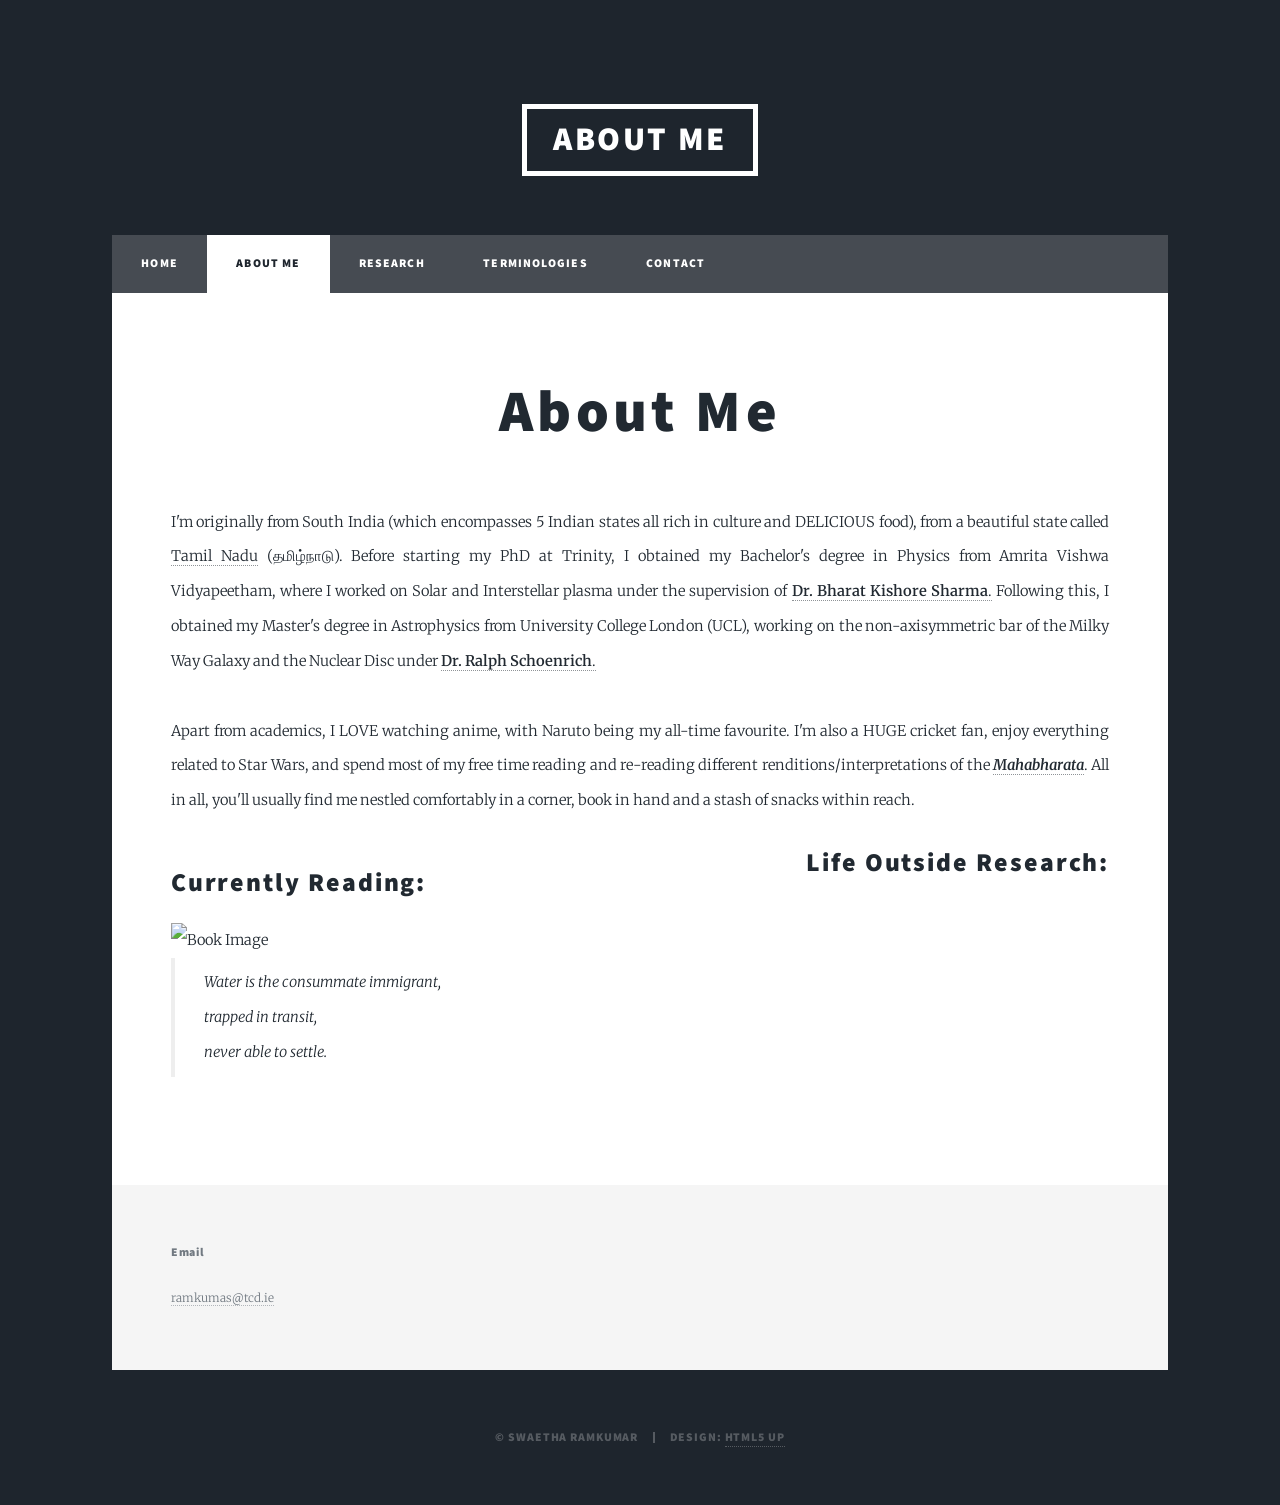
==== commit 03df5447: "Update about.html" ====
--- a/about.html
+++ b/about.html
@@ -101,7 +101,7 @@
 								</header>
 								<!-- <p>Donec eget ex magna.</p> -->
 								<p> I'm originally from South India (which encompasses 5 Indian states all rich in culture and DELICIOUS food),
-                                    from a beautiful state called <a href="https://en.wikipedia.org/wiki/Tamil_Nadu#:~:text=Tamil%20Nadu%20(%2Fˌtæ,the%20southernmost%20state%20of%20India.">Tamil Nadu</a> (pronounced 'Tamizh Naadu').
+                                    from a beautiful state called <a href="https://en.wikipedia.org/wiki/Tamil_Nadu#:~:text=Tamil%20Nadu%20(%2Fˌtæ,the%20southernmost%20state%20of%20India.">Tamil Nadu</a> (தமிழ்நாடு).
                                     
 									Before starting my PhD at Trinity, I obtained my Bachelor's degree in Physics from Amrita Vishwa Vidyapeetham,
                                     where I worked on Solar and Interstellar plasma under the supervision of <a href="https://www.amrita.edu/faculty/bharat-kishore-sharma/"><b>Dr. Bharat Kishore Sharma</b>.</a>
